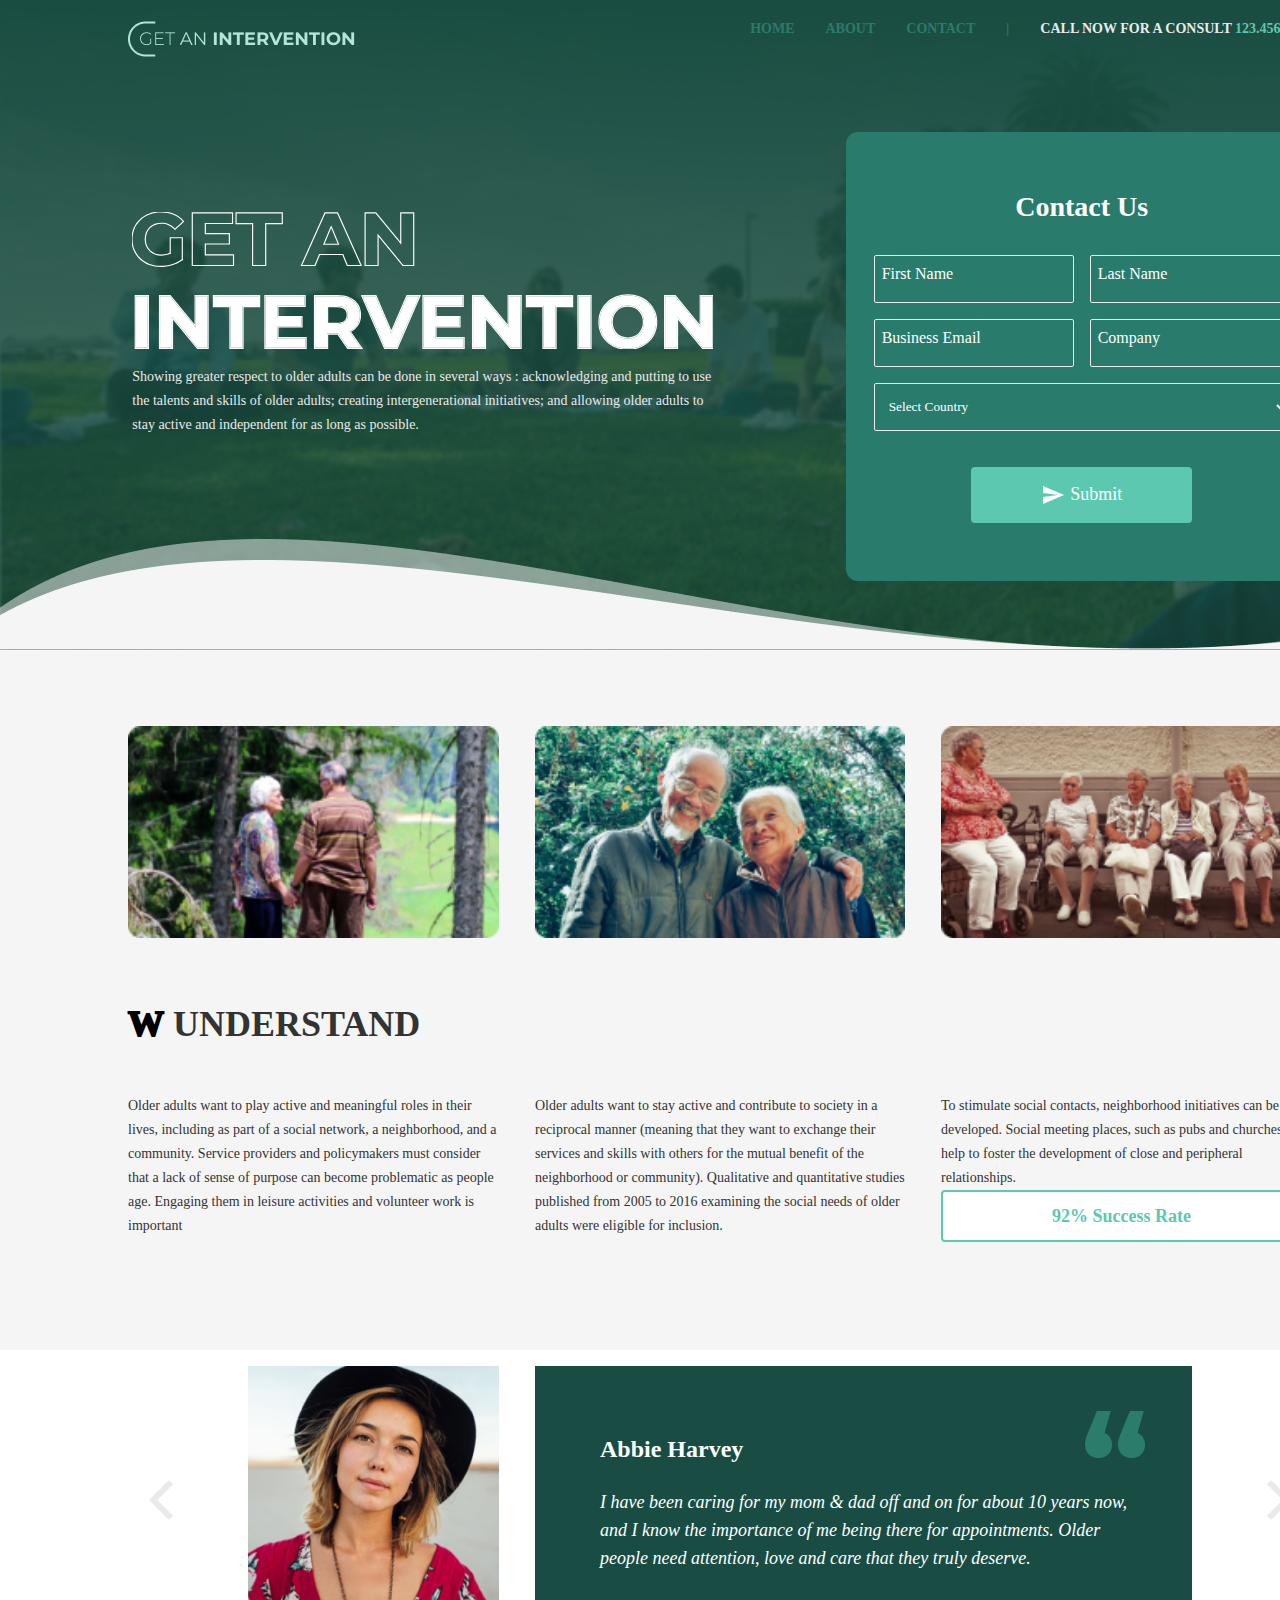
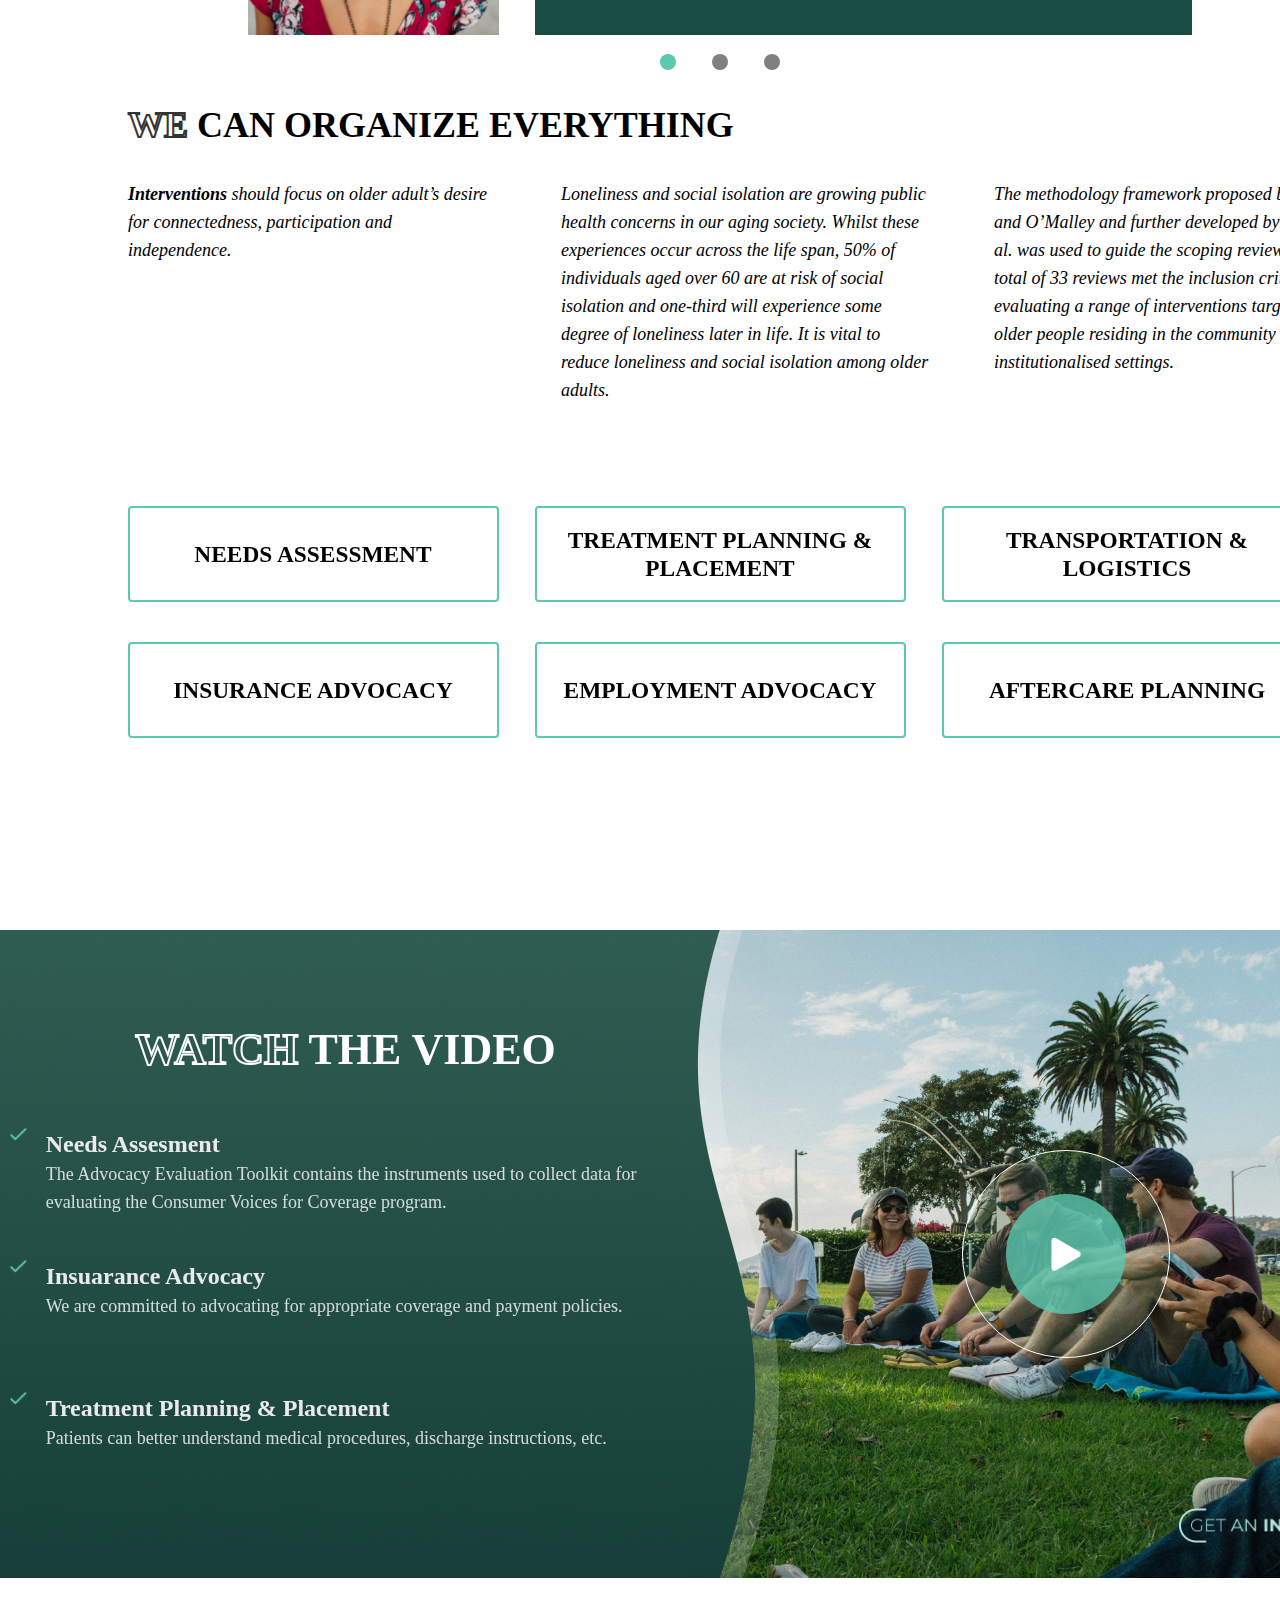
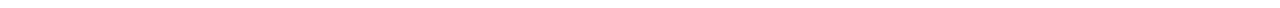
==== index.html @ 8c3a449a "task" ====
<!DOCTYPE html>
<html lang="en">

<head>
    <meta charset="UTF-8">
    <meta name="viewport" content="width=device-width, initial-scale=1.0">
    <title>My Spiralyz</title>
    <link rel="stylesheet" href="style.css">
</head>

<body>
    <div id="main">
        <section id="page1" class="page1">
            <nav class="nav-bar">
                <div class="nav-logo">
                    <img src="/assets/nav-logo.png" alt="logo">
                </div>
                <div class="nav-hamburger">
                    <img src="/assets/hamburger.svg" alt="">
                </div>
                <div class="nav-menu">
                    <h4>home</h4>
                    <h4>about</h4>
                    <h4>contact</h4>
                    <h4>|</h4>
                    <div class="nav-btn">
                        <h4 class="nav-btn-text">call now for a consult <span>123.456.7890</span> </h4>
                    </div>
                </div>
            </nav>
            <div class="nav-btn">
                <h4 class="nav-btn-text">call now for a consult <span>XXX.XXX.XXXX</span> </h4>
            </div>

            <div class="page1-center">
                <div class="page1-center-left">
                    <img class="page1-center-large" src="/assets/getan.svg" alt="">
                    <img class="page1-center-medium" src="/assets/getanM.svg" alt="">
                    <!-- <h1>GET AN <span>INTERVENTION</span> </h1>
                     -->
                    <p>Showing greater respect to older adults can be done in several ways :
                        acknowledging and putting to use the talents and skills of older adults; creating
                        intergenerational initiatives; and allowing older adults to stay active and independent
                        for as long as possible.</p>
                </div>
                <div class="page1-center-right">
                    <h2 class="page1-center-right-heading">Contact Us</h2>
                    <form class="contact-form">
                        <div class="form-row">
                            <div class="input-field">
                                <input type="text" class="first-data">
                                <label for="first-name" class="placeholder">First Name</label>

                            </div>
                            <div class="input-field">
                                <input type="text" class="first-data">
                                <label for="last-name" class="placeholder">Last Name</label>
                            </div>
                        </div>
                        <div class="form-row">
                            <div class="input-field">
                                <input type="email" class="first-data">
                                <label for="email" class="placeholder">Business Email</label>
                            </div>
                            <div class="input-field">
                                <input type="text" class="first-data">
                                <label for="company" class="placeholder">Company</label>
                            </div>
                        </div>
                        <div class="form-row">
                            <div class="input-field full-width">
                                <select id="country" class="first-data-select">
                                    <option value="" disabled selected>Select Country</option>
                                    <option value="usa">United States</option>
                                    <option value="uk">United Kingdom</option>
                                    <option value="india">India</option>
                                </select>
                                <label for="country"></label>
                            </div>
                        </div>
                        <button type="submit" class="submit-button">
                            <img src="/assets/page1-send-btn.png" alt="">
                            <p class="submit-button-text">Submit</p>
                        </button>
                    </form>

                </div>
            </div>

            <div class="page1-bottom">
                <img class="page1-bottom-layer1" src="/assets/page1-bottom1.png" alt="">
                <img class="page1-bottom-layer2" src="/assets/page1-bottom2.png" alt="">
            </div>


        </section>

        <section id="page2" class="page2">
            <div class="second-section">
                <div class="three-image-container">
                    <div class="image-container">
                        <img src="./assets/page2-pic1.png" alt="">
                    </div>
                    <div class="image-container">
                        <img src="./assets/page2-pic2.png" alt="">
                    </div>
                    <div class="image-container">
                        <img src="./assets/page2-pic3.png" alt="">
                    </div>
                </div>
                <h1> <span class="page2-span">W</span> UNDERSTAND</h1>
                <div class="paragraph-main-container">
                    <div class="paragraph-first-container">
                        <p>Older adults want to play active and meaningful roles in their lives, including as part of a
                            social
                            network, a neighborhood, and a community. Service providers and policymakers must consider
                            that a
                            lack of sense of purpose can become problematic as people age. Engaging them in leisure
                            activities
                            and volunteer work is important</p>
                        <p>Older adults want to stay active and contribute to society in a reciprocal manner (meaning
                            that they
                            want to exchange their services and skills with others for the mutual benefit of the
                            neighborhood or
                            community). Qualitative and quantitative studies published from 2005 to 2016 examining the
                            social
                            needs of older adults were eligible for inclusion.</p>
                    </div>
                    <div class="paragraph-second-container">
                        <p>To stimulate social contacts, neighborhood initiatives can be developed. Social meeting
                            places, such
                            as pubs and churches can help to foster the development of close and peripheral
                            relationships.</p>
                        <button>92% Success Rate <img src="./assets/button-arrow.png" alt=""></button>
                    </div>
                </div>
            </div>
        </section>

        <section id="page3" class="page3">

            <div class="page3-section">

                <div class="page3-section-box">
                    <img src="/assets/leftarrow.png" class="page3-leftarrow arrow-prev" alt="">

                    <div class="image-crusal">
                        <div class="page3-section-box-content slide">
                            <img src="/assets/girl-pic.png" alt="">
                            <div class="page3-contentt-box">
                                <div class="page3-content-row">
                                    <h2>Abbie Harvey</h2>
                                    <img src="/assets/double-quote.png" alt="">
                                </div>
                                <p>I have been caring for my mom & dad off and on for about 10 years now, and I know the
                                    importance of me being there for appointments. Older people need attention, love and
                                    care that they truly deserve.</p>
                            </div>
                        </div>
                        <div class="page3-section-box-content slide">
                            <img src="/assets/girl-pic.png" alt="">
                            <div class="page3-contentt-box">
                                <div class="page3-content-row">
                                    <h2>Abbie Harvey</h2>
                                    <img src="/assets/double-quote.png" alt="">
                                </div>
                                <p>I have been caring for my mom & dad off and on for about 10 years now, and I know the
                                    importance of me being there for appointments. Older people need attention, love and
                                    care that they truly deserve.</p>
                            </div>
                        </div>
                        <div class="page3-section-box-content slide">
                            <img src="/assets/girl-pic.png" alt="">
                            <div class="page3-contentt-box">
                                <div class="page3-content-row">
                                    <h2>Abbie Harvey</h2>
                                    <img src="/assets/double-quote.png" alt="">
                                </div>
                                <p>I have been caring for my mom & dad off and on for about 10 years now, and I know the
                                    importance of me being there for appointments. Older people need attention, love and
                                    care that they truly deserve.</p>
                            </div>
                        </div>
                    </div>

                    <img src="/assets/rightarrow.png" class="page3-rightarrow arrow-next" alt="">
                </div>
                <div class="page3-section-box-bullet">
                    <div class="page3-bullet-box box1"></div>
                    <div class="page3-bullet-box box2"></div>
                    <div class="page3-bullet-box box3"></div>
                </div>

            </div>

            <div class="page3-section2">
                <h2>
                    <span>WE</span> CAN ORGANIZE EVERYTHING
                </h2>
                <div class="page3-sec-container">
                    <div class="page-sec-box">
                        <p> <strong>Interventions</strong> should focus on older adult’s desire for connectedness,
                            participation and independence.</p>
                    </div>
                    <div class="page-sec-box">
                        <p class="page-sec-para">
                            Loneliness and social isolation are growing public health concerns in our aging society.
                            Whilst these experiences occur across the life span, 50% of individuals aged over 60 are at
                            risk of social isolation and one-third will experience some degree of loneliness later in
                            life. It is vital to reduce loneliness and social isolation among older adults.
                        </p>
                    </div>
                    <div class="page-sec-box">
                        <p class="page-sec-para">
                            The methodology framework proposed by Asked and O’Malley and further developed by Levac, et
                            al. was used to guide the scoping review process. A total of 33 reviews met the inclusion
                            criteria, evaluating a range of interventions targeted at older people residing in the
                            community or institutionalised settings.
                        </p>
                    </div>
                </div>
            </div>

            <div class="page3-section3">
                <div class="page3-section3-box wrapper">
                    <h3>Needs Assessment</h3>
                    <div class="tooltip">We’re experienced in our individual crafts and understand how each one of our
                        roles impacts your plan holistically.</div>
                </div>
                <div class="page3-section3-box wrapper">
                    <h3>Treatment Planning & Placement</h3>
                    <div class="tooltip">We’re experienced in our individual crafts and understand how each one of our
                        roles impacts your plan holistically.</div>
                </div>
                <div class="page3-section3-box wrapper">
                    <h3>Transportation & Logistics</h3>
                    <div class="tooltip">We’re experienced in our individual crafts and understand how each one of our
                        roles impacts your plan holistically.</div>
                </div>
                <div class="page3-section3-box wrapper">
                    <h3>Insurance Advocacy</h3>
                    <div class="tooltip">We’re experienced in our individual crafts and understand how each one of our
                        roles impacts your plan holistically.</div>
                </div>
                <div class="page3-section3-box wrapper">
                    <h3>Employment Advocacy</h3>
                    <div class="tooltip">We’re experienced in our individual crafts and understand how each one of our
                        roles impacts your plan holistically.</div>
                </div>
                <div class="page3-section3-box wrapper">
                    <h3>Aftercare Planning</h3>
                    <div class="tooltip">We’re experienced in our individual crafts and understand how each one of our
                        roles impacts your plan holistically.</div>
                </div>
            </div>

        </section>

        <div class="spacer"></div>

        <section id="page4" class="page4">
            <div class="page4-bottom-left">
                <div class="page4-bottom-left-content">
                    <div class="page4-bottom-left-box">
                        <h1 class="page4-bottom-left-box-heading"> <span>WATCH</span> THE VIDEO</h1>
                        <div class="page4-bottom-box1">
                            <div class="page4-box1-left">
                                <img src="/assets/checkbox.png" class="checkbox-img" alt="">
                            </div>
                            <div class="page4-box1-right">
                                <h2>Needs Assesment</h2>
                                <p>The Advocacy Evaluation Toolkit contains the instruments used to collect data for
                                    evaluating the Consumer Voices for Coverage program. </p>
                            </div>

                        </div>
                        <div class="page4-bottom-box1">
                            <div class="page4-box1-left">
                                <img src="/assets/checkbox.png" class="checkbox-img" alt="">
                            </div>
                            <div class="page4-box1-right">
                                <h2>Insuarance Advocacy</h2>
                                <p>We are committed to advocating for appropriate coverage and payment policies. </p>
                            </div>

                        </div>
                        <div class="page4-bottom-box1">
                            <div class="page4-box1-left">
                                <img src="/assets/checkbox.png" class="checkbox-img" alt="">
                            </div>
                            <div class="page4-box1-right">
                                <h2>Treatment Planning & Placement</h2>
                                <p>Patients can better understand medical procedures, discharge instructions, etc. </p>
                            </div>

                        </div>


                    </div>
                </div>
                <img src="/assets/page4-bottom-left.png" alt="">
                <img src="/assets/page4-bottom-2.png" class="page4-bottom-left-trans" alt="">
            </div>

            <div class="page4-bottom-right">
                <div class="play-btn">
                    <div class="play-btn-inner">
                        <img src="/assets/play.png" class="play" alt="">
                    </div>
                </div>
                <img src="/assets/page4-bottom.png" alt="">
                <img src="/assets/nav-logo.png" class="bottom-logo-img" alt="">
            </div>

        </section>

    </div>
    <script src="script.js"></script>
</body>

</html>
---- style.css ----
* {
  margin: 0;
  padding: 0;
  box-sizing: border-box;
  font-family: Montserrat;
}

:root {
  --main-bg1: #5bc8af;
  --main-bg2: #297c6b;
  --main-bg3: #297c6b;
  --main-bg4: #333;
  --main-bg5: #eaeaea;
}

html,
body {
  width: 100%;
  height: 100%;
}

#main {
  width: 1440px;
  height: 100%;
}

/* page 1 */

#page1 {
  width: 100%;
  height: 650px;
  background-color: lightblue;
  background-image: url(/assets/page1-bg.png);
  position: relative;
}

.nav-bar {
  padding: 20.5px 128px;
  display: flex;
  align-items: center;
  justify-content: space-between;
}

.nav-menu {
  text-transform: uppercase;
  display: flex;
  gap: 31px;
  align-items: center;
  justify-content: center;
}

.nav-menu h4 {
  height: 41px;
  color: var(--main-bg3);
  font-size: 14px;
}

.nav-menu h4:hover {
  color: #fff;
  text-decoration: underline;
}

.nav-btn:nth-child(1) {
  display: block;
}
.nav-btn:nth-child(2) {
  display: none;
}

.nav-btn .nav-btn-text {
  color: var(--main-bg5);
}
.nav-hamburger {
  display: none;
}

.nav-btn span {
  color: var(--main-bg1);
}

.page1-center {
  width: 100%;
  display: flex;
  justify-content: space-evenly;
}

.page1-center .page1-center-left {
  width: 601px;
  height: 96px;
  padding: 130px 10px;
  display: flex;
  flex-direction: column;
  gap: 16px;
}

.page1-center-left .page1-center-large {
  display: block;
}
.page1-center-left .page1-center-medium {
  display: none;
}

.page1-center .page1-center-left p {
  font-size: 14px;
  line-height: 24px;
  color: var(--main-bg5);
}

.page1-center .page1-center-right {
  position: relative;
  top: 50px;
  width: 472px;
  height: 449px;
  background-color: var(--main-bg2);
  border-radius: 12px;
  display: flex;
  flex-direction: column;
  align-items: center;
  justify-content: center;
  gap: 16px;
}

.page1-center-right-heading {
  color: white;
  margin-bottom: 16px;
  font-size: 28px;
}

.contact-form {
  display: flex;
  flex-direction: column;
  align-items: center;
  gap: 16px;
  padding: 0px 28px;
}

.form-row {
  display: flex;
  justify-content: space-between;
  gap: 16px;
}

.input-field {
  position: relative;
}

.first-data,
.first-data-select {
  padding: 10px;
  width: 200px;
  height: 48px;
  border-radius: 2px;
  box-sizing: border-box;
  outline: none;
  background: var(--main-bg2);
  border: 1px solid #eaeaea;
  color: white;
}

.first-data-select {
  width: 416px;
}

.placeholder {
  position: absolute;
  top: 10px;
  left: 8px;
  font-size: 16px;
  pointer-events: none;
  transition: 0.3s;
  color: white;
}

.first-data:focus + .placeholder {
  top: -15px;
  color: white;
  background-color: var(--main-bg2);
  padding: 4px;
}

.submit-button {
  width: 221px;
  height: 56px;
  border-radius: 4px;
  background-color: var(--main-bg1);
  display: flex;
  align-items: center;
  justify-content: center;
  gap: 5px;
  border: none;
  cursor: pointer;
  padding: 16px;
  margin-top: 20px;
}
.submit-button img {
  width: 24px;
  height: 24px;
}
.submit-button-text {
  color: white;
  font-size: 18px;
}

.page1-bottom {
  width: 100%;
  position: absolute;
  bottom: 0px;
}

.page1-bottom-layer1,
.page1-bottom-layer2 {
  position: absolute;
  bottom: 0px;
}

/* page 2 code is here */

#page2 {
  width: 100%;
  height: 700px;

  background: rgba(245, 245, 245, 1);
}

.second-section {
  padding: 60px 128px;
  display: flex;
  align-items: flex-start;
  flex-direction: column;
  gap: 47px;
  width: 1440px;
  height: 700px;
}

.three-image-container {
  display: flex;
  align-items: center;
  gap: 36px;
  justify-content: center;
  width: 100%;
  height: max-content;
}

.image-container {
  width: 371px;
  height: 244px;
}

.image-container > img {
  width: 100%;
  height: 100%;
  border-radius: 8px;
  object-fit: contain;
}
.second-section > h1 {
  width: 344px;
  height: 46px;
  border: 1px;
  font-weight: 700;
  font-size: 36px;
  line-height: 46px;
  color: #333333;
}
.second-section > h1 > span {
  font-weight: 900;
  -webkit-text-stroke: 2px solid #333333;
  color: #000;
}
.paragraph-main-container {
  display: flex;
  gap: 35px;
  width: 100%;
  height: max-content;
  padding-bottom: 130px;
}
.paragraph-first-container {
  display: flex;
  align-items: center;
  justify-content: center;
  gap: 36px;
  width: 100%;
  height: max-content;
}
.paragraph-first-container > p {
  width: 371px;
  height: 168px;
  font-size: 14px;
  line-height: 24px;
  color: #333333;
  font-weight: 400;
}
.paragraph-second-container {
  display: flex;
  flex-direction: column;
  width: 100%;
  height: max-content;
}
.paragraph-second-container > p {
  width: 371px;
  height: 96px;
  font-size: 14px;
  font-weight: 400;
  line-height: 24px;
  color: #333333;
}
.paragraph-second-container > button {
  display: flex;
  align-items: center;
  justify-content: center;
  gap: 10px;
  width: 371px;
  height: 52px;
  border: 2px solid #5bc8af;
  border-radius: 4px;
  color: #5bc8af;
  font-size: 18px;
  font-weight: 700;
  line-height: 28px;
  background-color: white;
}

.second-section {
  padding: 60px 128px;
  display: flex;
  align-items: flex-start;
  flex-direction: column;
  gap: 47px;
  width: 1440px;
  height: 700px;
}

.three-image-container {
  display: flex;
  align-items: center;
  gap: 36px;
  justify-content: center;
  width: 100%;
  height: max-content;
}

.image-container {
  width: 371px;
  height: 244px;
}

.image-container > img {
  width: 100%;
  height: 100%;
  border-radius: 8px;
  object-fit: contain;
}
.second-section > h1 {
  width: 344px;
  height: 46px;
  border: 1px;
  font-weight: 700;
  font-size: 36px;
  line-height: 46px;
  color: #333333;
}
.second-section > h1 > span {
  font-weight: 900;
  -webkit-text-stroke: 2px solid #333333;
  color: #000;
}
.paragraph-main-container {
  display: flex;
  gap: 35px;
  width: 100%;
  height: max-content;
  padding-bottom: 130px;
}
.paragraph-first-container {
  display: flex;
  align-items: center;
  justify-content: center;
  gap: 36px;
  width: 100%;
  height: max-content;
}
.paragraph-first-container > p {
  width: 371px;
  height: 168px;
  font-size: 14px;
  line-height: 24px;
  color: #333333;
  font-weight: 400;
}
.paragraph-second-container {
  display: flex;
  flex-direction: column;
  width: 100%;
  height: max-content;
}
.paragraph-second-container > p {
  width: 371px;
  height: 96px;
  font-size: 14px;
  font-weight: 400;
  line-height: 24px;
  color: #333333;
}
.paragraph-second-container > button {
  display: flex;
  align-items: center;
  justify-content: center;
  gap: 10px;
  width: 371px;
  height: 52px;
  border: 2px solid #5bc8af;
  border-radius: 4px;
  color: #5bc8af;
  font-size: 18px;
  font-weight: 700;
  line-height: 28px;
  background-color: white;
}

.page2-span {
  color: white;
  -webkit-text-stroke: 2px black;
}

#page3 {
  width: 100%;
  display: flex;
  justify-content: center;
  align-items: center;
  flex-direction: column;
}

.page3-section {
  width: 1166px;
  height: 320px;
  display: flex;
  align-items: center;
  flex-direction: column;
  justify-content: space-between;
}

.page3-leftarrow,
.page3-rightarrow {
  cursor: pointer;
}
.page3-section-box {
  margin-top: 50px;
  width: 100%;
  height: 200px;
  display: flex;
  align-items: center;
  justify-content: space-between;
}

.image-crusal {
  width: 944px;
  height: 269px;
  display: flex;
  overflow: hidden;
  position: relative;
  gap: 20px;
}

.page3-section-box-content {
  width: 944px;
  height: 269px;
  margin-bottom: 70px;
  display: flex;
  align-items: center;
  justify-content: center;
  gap: 36px;
  transition: 0.5s;
}

.page3-section-box-content img {
  width: 269px;
  height: 269px;
}

.page3-contentt-box {
  width: 675px;
  height: 269px;
  background-color: rgba(25, 77, 68, 1);
  padding: 45px 65px;
}

.page3-content-row {
  display: flex;
  align-items: center;
  justify-content: space-between;
}
.page3-content-row h2 {
  color: white;
}
.page3-content-row img {
  width: 60px;
  height: 47px;
  margin-bottom: 30px;
}

.page3-contentt-box p {
  width: 545px;
  height: 112px;
  font-style: italic;
  font-weight: 400;
  font-size: 18px;
  line-height: 28px;
  color: rgba(255, 255, 255, 1);
}

.page3-section-box-bullet {
  width: 120px;
  height: 16px;
  display: flex;
  align-items: center;
  justify-content: space-between;
}

.page3-bullet-box {
  width: 16px;
  height: 16px;
  border-radius: 100px;
  background-color: rgba(234, 234, 234, 1);
}

.page3-bullet-box:nth-child(2) {
  background-color: rgba(234, 234, 234, 1);
}
.page3-bullet-box:nth-child(3) {
  background-color: rgba(234, 234, 234, 1);
}

.page3-section2 {
  width: 100%;
  height: max-content;
  margin-bottom: 100px;
  background-color: transparent;
  padding: 0px 128px;
}

.page3-section2 h2 {
  width: 100%;
  font-size: 36px;
  line-height: 46px;
  font-weight: 700;
  margin-bottom: 32px;
  margin-top: 32px;
}

.page3-section2 span {
  color: transparent;
  -webkit-text-stroke: 2px #333;
}

.page3-sec-container {
  width: 1237px;
  height: max-content;
  display: flex;
  align-items: start;
  justify-content: space-between;
  flex-wrap: wrap;
}

.page3-sec-container .page-sec-box {
  width: 371px;
  height: max-content;
  /* background-color: green; */
}

.page-sec-box p {
  font-size: 18px;
  line-height: 28px;
  font-style: italic;
}

.page-sec-para {
  font-size: 14px;
  line-height: 24px;
}

.page3-section3 {
  width: 100%;
  height: 236px;
  display: flex;
  align-items: center;
  justify-content: center;
  gap: 36px;
  flex-wrap: wrap;
}

.page3-section3-box {
  width: 371px;
  height: 96px;
  border-radius: 4px;
  border: 2px solid rgba(91, 200, 175, 1);
  display: flex;
  align-items: center;
  justify-content: center;
  text-align: center;
  padding: 0px 20px;
  font-size: 18px;
  line-height: 28px;
  transition: 0.3s;
}

.page3-section3-box:hover {
  cursor: pointer;
  color: rgba(91, 200, 175, 1);
}

.wrapper {
  text-transform: uppercase;
  font-size: 20px;
  padding: 15px 20px;
  position: relative;
  text-align: center;

  -webkit-transform: translateZ(0);
  -webkit-font-smoothing: antialiased;
}
.wrapper .tooltip {
  background-color: rgba(41, 124, 107, 1);
  top: 100%;
  color: #fff;
  display: block;
  left: -20px;
  margin-top: 15px;
  opacity: 0;
  padding: 20px;
  pointer-events: none;
  position: absolute;

  width: 310px;
  height: 110px;
  -webkit-transform: translateY(-10px);
  -moz-transform: translateY(-10px);
  -ms-transform: translateY(-10px);
  -o-transform: translateY(-10px);
  transform: translateY(-10px);
  -webkit-transition: all 0.25s ease-out;
  -moz-transition: all 0.25s ease-out;
  -ms-transition: all 0.25s ease-out;
  -o-transition: all 0.25s ease-out;
  transition: all 0.25s ease-out;
  -webkit-box-shadow: 2px 2px 6px rgba(0, 0, 0, 0.28);
  -moz-box-shadow: 2px 2px 6px rgba(0, 0, 0, 0.28);
  -ms-box-shadow: 2px 2px 6px rgba(0, 0, 0, 0.28);
  -o-box-shadow: 2px 2px 6px rgba(0, 0, 0, 0.28);
  box-shadow: 2px 2px 6px rgba(0, 0, 0, 0.28);
}

.wrapper .tooltip:after {
  border-left: solid transparent 10px;
  border-right: solid transparent 10px;
  border-bottom: solid rgba(41, 124, 107, 1) 10px;
  top: -10px;
  content: " ";
  height: 0;
  left: 50%;
  margin-left: -10px;
  position: absolute;
  width: 0;
}

.wrapper:hover .tooltip {
  opacity: 1;
  pointer-events: auto;
  -webkit-transform: translateY(0px);
  -moz-transform: translateY(0px);
  -ms-transform: translateY(0px);
  -o-transform: translateY(0px);
  transform: translateY(0px);
}

.spacer {
  width: 100%;
  height: 10rem;
}

#page4 {
  width: 100%;
  height: 708px;
  display: flex;
  align-items: center;
  justify-content: center;
  position: relative;
}

.page4-bottom-left {
  width: 100%;
  height: 100%;
  display: flex;
  align-items: center;
  position: relative;
  z-index: 5;
}

.page4-bottom-left img {
  width: 755px;
  height: 648px;
  position: absolute;
  overflow: hidden;
  z-index: 400;
}

.page4-bottom-left .page4-bottom-left-trans {
  width: 779px;
  height: 648px;
  position: absolute;
  z-index: 1;
}

.page4-bottom-right {
  position: relative;
  display: flex;
  align-items: center;
  justify-content: center;
}

.page4-bottom-left-content {
  width: 100%;
  height: 100%;
  z-index: 500;
  display: flex;
  align-items: center;
  justify-content: center;
  rotate: 0deg;
}
.page4-bottom-left-box {
  width: 100%;
  height: 461px;
}

.page4-bottom-left-box h1 {
  font-size: 44px;
  line-height: 52px;
  font-weight: 700;
  color: white;
  text-align: center;
}
.page4-bottom-left-box span {
  -webkit-text-stroke: 2px rgba(255, 255, 255, 1);
  color: transparent;
}

.page4-bottom-box1 {
  width: 100%;
  height: 5rem;
  padding: 0px 10px;
  gap: 12px;
  display: flex;
  justify-content: space-evenly;
  margin-top: 52px;
}

.page4-box1-left {
  width: 25px;
  height: 25px;
  /* background-color: red; */
}

.page4-box1-left .checkbox-img {
  width: 17px;
  height: 13px;
}

.page4-box1-right {
  width: 100%;
  height: 100%;
  /* background-color: blue; */
}

.page4-box1-right h2 {
  font-size: 24px;
  line-height: 32px;
  color: var(--main-bg5);
}
.page4-box1-right p {
  font-size: 18px;
  color: rgba(255, 255, 255, 0.8);
  line-height: 28px;
}

.play-btn {
  position: absolute;
  z-index: 9;
  width: 208px;
  height: 208px;
  background-color: rgba(91, 200, 175, 0.1);
  border: 1px solid white;
  border-radius: 200px;
  transition: 0.3s;
  display: flex;
  align-items: center;
  justify-content: center;
  cursor: pointer;
}

.play-btn:hover {
  width: 228px;
  height: 228px;
}

.play-btn .play-btn-inner {
  position: absolute;
  z-index: 21;
  width: 120px;
  height: 120px;
  border-radius: 100px;
  display: flex;
  align-items: center;
  justify-content: center;
  background-color: rgba(91, 200, 175, 0.8);
}

.play-btn-inner .play {
  width: 30px;
  height: 34px;
  position: absolute;
  z-index: 200;
}

.page4-bottom-right img {
  width: 749px;
  height: 648px;
  z-index: 2;
}

.page4-bottom-right .bottom-logo-img {
  position: absolute;
  width: 226px;
  height: 35px;
  bottom: 35px;
  right: 35px;
}

@media screen and (max-width: 769px) {
  #main {
    width: 100%;
    height: auto;
    overflow-x: hidden;
  }

  #page1 {
    height: 1090px;
    background-size: cover;
    padding-bottom: 20px;
    background-image: url(/assets/page1-bgM.png);
  }

  .nav-bar {
    padding: 10px 20px;
    gap: 10px;
    text-align: center;
  }

  .nav-btn {
    display: none;
  }
  .nav-btn:nth-child(2) {
    display: block;
  }

  .page1-center .page1-center-left {
    width: 100%;
    padding: 130px 10px;
  }

  .nav-btn .nav-btn-text {
    text-align: end;
    font-size: 14px;
    padding: 0px 20px;
  }

  .nav-hamburger {
    display: none;
  }

  .nav-logo img {
    width: 150px;
  }

  .nav-menu {
    flex-wrap: wrap;
    gap: 20px;
  }

  .nav-menu h4 {
    font-size: 12px;
  }

  .page1-center {
    flex-direction: column;
    align-items: center;
    gap: 80px;
    padding: 20px;
  }

  .page1-center-left {
    width: 100%;
    padding: 20px 10px;
  }

  .page1-center-left .page1-center-large {
    display: none;
  }
  .page1-center-left .page1-center-medium {
    display: block;
  }

  .page1-center-left p {
    font-size: 18px;
    line-height: 28px;
    text-align: center;
  }

  .page1-center-right {
    width: 90%;
    padding: 20px;
  }

  .page1-bottom .page1-bottom-layer1 {
    width: 1440px;
  }
  .page1-bottom .page1-bottom-layer2 {
    width: 1440px;
  }

  .contact-form {
    width: 100%;
    gap: 10px;
  }

  .form-row {
    width: 100%;
    gap: 10px;
  }

  .input-field {
    width: 100%;
  }

  .first-data,
  .first-data-select {
    width: 100%;
    height: 48px;
  }

  .submit-button {
    width: 100%;
    font-size: 16px;
  }

  .submit-button img {
    width: 20px;
    height: 20px;
  }

  .submit-button-text {
    font-size: 16px;
  }

  .page1-bottom-layer1,
  .page1-bottom-layer2 {
    width: 100%;
    bottom: 0px;
    padding-top: 100px;
  }

  /* page 2 code is here */

  .second-section {
    padding: 0px 24px;
    width: 768px;
    height: 736px;
  }

  .three-image-container {
    width: 100%;
    height: max-content;
  }
  .image-container {
    width: 244px;
    height: 173.51px;
  }
  .second-section > h1 {
    margin-top: -40px;
  }
  .paragraph-main-container {
    width: 100%;
    height: max-content;
    gap: 24px;
  }
  .paragraph-first-container {
    justify-content: center;
    flex-direction: column;
    width: 348px;
    height: 348px;
    gap: 24px;
  }
  .paragraph-first-container > p {
    width: 348px;
    height: 192px;
    font-size: 14px;
    line-height: 24px;
  }
  .paragraph-second-container {
    gap: 34px;
  }
  .paragraph-second-container > p {
    font-size: 14px;
    width: 100%;
    height: max-content;
  }
  .paragraph-second-container > button {
    width: 348px;
    height: 52px;
  }

  /* page 3  code is here*/

  .page3-section {
    width: 100%;
    height: max-content;
    padding: 0px 20px;
  }

  .page3-leftarrow,
  .page3-rightarrow {
    display: none;
  }

  .page3-section-box-content img {
    width: 197px;
    height: 197px;
  }

  .page3-contentt-box {
    width: 100%;
    max-height: 198px;
    padding: 15px;
  }

  .image-crusal {
    width: 100%;
    justify-content: center;
  }

  .page3-contentt-box {
    width: 500px;
  }

  .page3-section-box-content {
    gap: 2px;
  }

  .page3-content-row h2 {
    font-size: 18px;
  }

  .page3-content-row img {
    width: 40px;
    height: 31px;
  }

  .page3-contentt-box p {
    font-size: 14px;
    width: 100%;
    height: max-content;
  }

  .page3-section2 {
    padding: 0px 10px;
  }

  .page3-sec-container {
    width: 100%;

    align-items: start;
    gap: 1px;
  }

  .page-sec-box {
    margin-top: 20px;
  }

  .page-sec-box:nth-child(1) {
    width: 100%;
    margin-bottom: 10px;
  }

  .page3-section2 h2 {
    margin-top: 100px;
  }

  .page3-section-box-bullet {
    margin-top: 50px;
  }

  .page3-section3 {
    height: max-content;
  }

  .page3-section3-box {
    width: 348px;
    height: 96px;
  }

  #page4 {
    width: 100%;
    height: 968px;
    justify-content: space-between;
    flex-direction: column;
  }

  .page4-bottom-left {
    rotate: 90deg;
    height: 100%;
    margin-bottom: 130px;
  }

  .page4-bottom-left img {
    width: 768px;
    height: 768px;
    z-index: 2;
  }

  .play-btn {
    top: 0;
    margin-bottom: 30px;
    width: 200px;
    height: 200px;
  }
  .play-btn:hover {
    width: 220px;
    height: 220px;
  }

  .play-btn .play-btn-inner {
    width: 154px;
    height: 154px;
  }

  .page4-bottom-left-content {
    rotate: 270deg;
  }

  .page4-bottom-left .page4-bottom-left-trans {
    width: 673px;
    height: 768px;
    z-index: 1;
  }
  .page4-bottom-right img {
    width: 100%;
    height: 100%;
  }

  .page4-bottom-right .bottom-logo-img {
    transform: translate(-50%, -0%);
  }
}

@media screen and (max-width: 500px) {
  .nav-bar {
    width: 100%;
  }
  .nav-menu,
  .nav-btn-text {
    display: none;
  }
  .nav-hamburger {
    display: block;
  }
  .page1-center-left .page1-center-medium {
    margin-top: -6rem;
  }

  .page1-center {
    gap: 10px;
  }

  .page1-center .page1-center-right {
    width: 100%;
    height: 555px;
  }

  .contact-form {
    width: 100%;
  }

  .form-row {
    flex-direction: column;
  }

  .input-field {
    width: 100%;
  }

  /* page 2 start here */

  .second-section {
    padding: 0px 24px;
    width: 100%;
    height: max-content;
  }
  .three-image-container {
    display: none;
  }
  .second-section > h1 {
    width: 229px;
    height: 32px;
    font-size: 14px;
    line-height: 32px;
    color: #333333;
    margin-top: 10px;
  }
  .paragraph-main-container {
    width: 100%;
    gap: 10px;
    justify-content: center;
    flex-direction: column;
    margin-top: -50px;
  }
  .paragraph-first-container {
    width: 328px;
    height: 400px;
    gap: 0px;
  }
  .paragraph-second-container {
    justify-content: center;
    align-items: center;
    gap: 0px;
  }
  .paragraph-second-container > P {
    font-size: 14px;
    width: 308px;
    height: 140px;
  }
  .paragraph-second-container > button {
    width: 328px;
    height: 52px;
  }

  /* page 3 start here */

  .page3-section-box {
    height: 100%;
    background-color: rgba(25, 77, 68, 1);
  }

  .page3-contentt-box {
    width: 100%;
    height: 404px;
  }

  .page3-section-box-content {
    flex-direction: column;
    justify-content: start;
    align-items: start;
    height: max-content;
  }

  .page3-content-row h2 {
    font-size: 18px;
    line-height: 28px;
  }

  .page3-content-row img {
    margin-top: -50px;
    width: 60px;
    height: 47px;
  }

  .page3-contentt-box p {
    font-size: 14px;
    line-height: 24px;
  }

  .page3-section-box-bullet {
    margin-top: 64px;
    margin-bottom: 64px;
  }

  .page-sec-box {
    margin-bottom: 40px;
    width: 100%;
  }

  .page3-section3-box {
    width: 100%;
    height: 96px;
  }

  .page3-section3 {
    padding: 0px 10px;
  }

  /* page 4 */
  .page4-bottom-right img {
    width: 100%;
    height: 100%;
  }

  .page4-bottom-left {
    margin-bottom: 180px;
  }

  .page4-bottom-left-box {
    height: 240px;
  }

  .play-btn {
    top: 0;
    margin-bottom: -30px;
    width: 128px;
    height: 128px;
  }
  .play-btn:hover {
    width: 148px;
    height: 148px;
  }

  .play-btn .play-btn-inner {
    width: 98px;
    height: 98px;
  }
}

@media (max-width: 360px) {
  .second-section {
    padding: 0px 24px;
    width: 100%;
    height: max-content;
  }
  .three-image-container {
    display: none;
  }
  .second-section > h1 {
    width: 229px;
    height: 32px;
    font-size: 14px;
    line-height: 32px;
    color: #333333;
    margin-top: 10px;
  }
  .paragraph-main-container {
    width: 100%;
    gap: 10px;
    justify-content: center;
    flex-direction: column;
    margin-top: -50px;
  }
  .paragraph-first-container {
    width: 328px;
    height: 400px;
    gap: 0px;
  }
  .paragraph-second-container {
    justify-content: center;
    align-items: center;
    gap: 0px;
  }
  .paragraph-second-container > P {
    font-size: 14px;
    width: 308px;
    height: 140px;
  }
  .paragraph-second-container > button {
    width: 328px;
    height: 52px;
  }
}
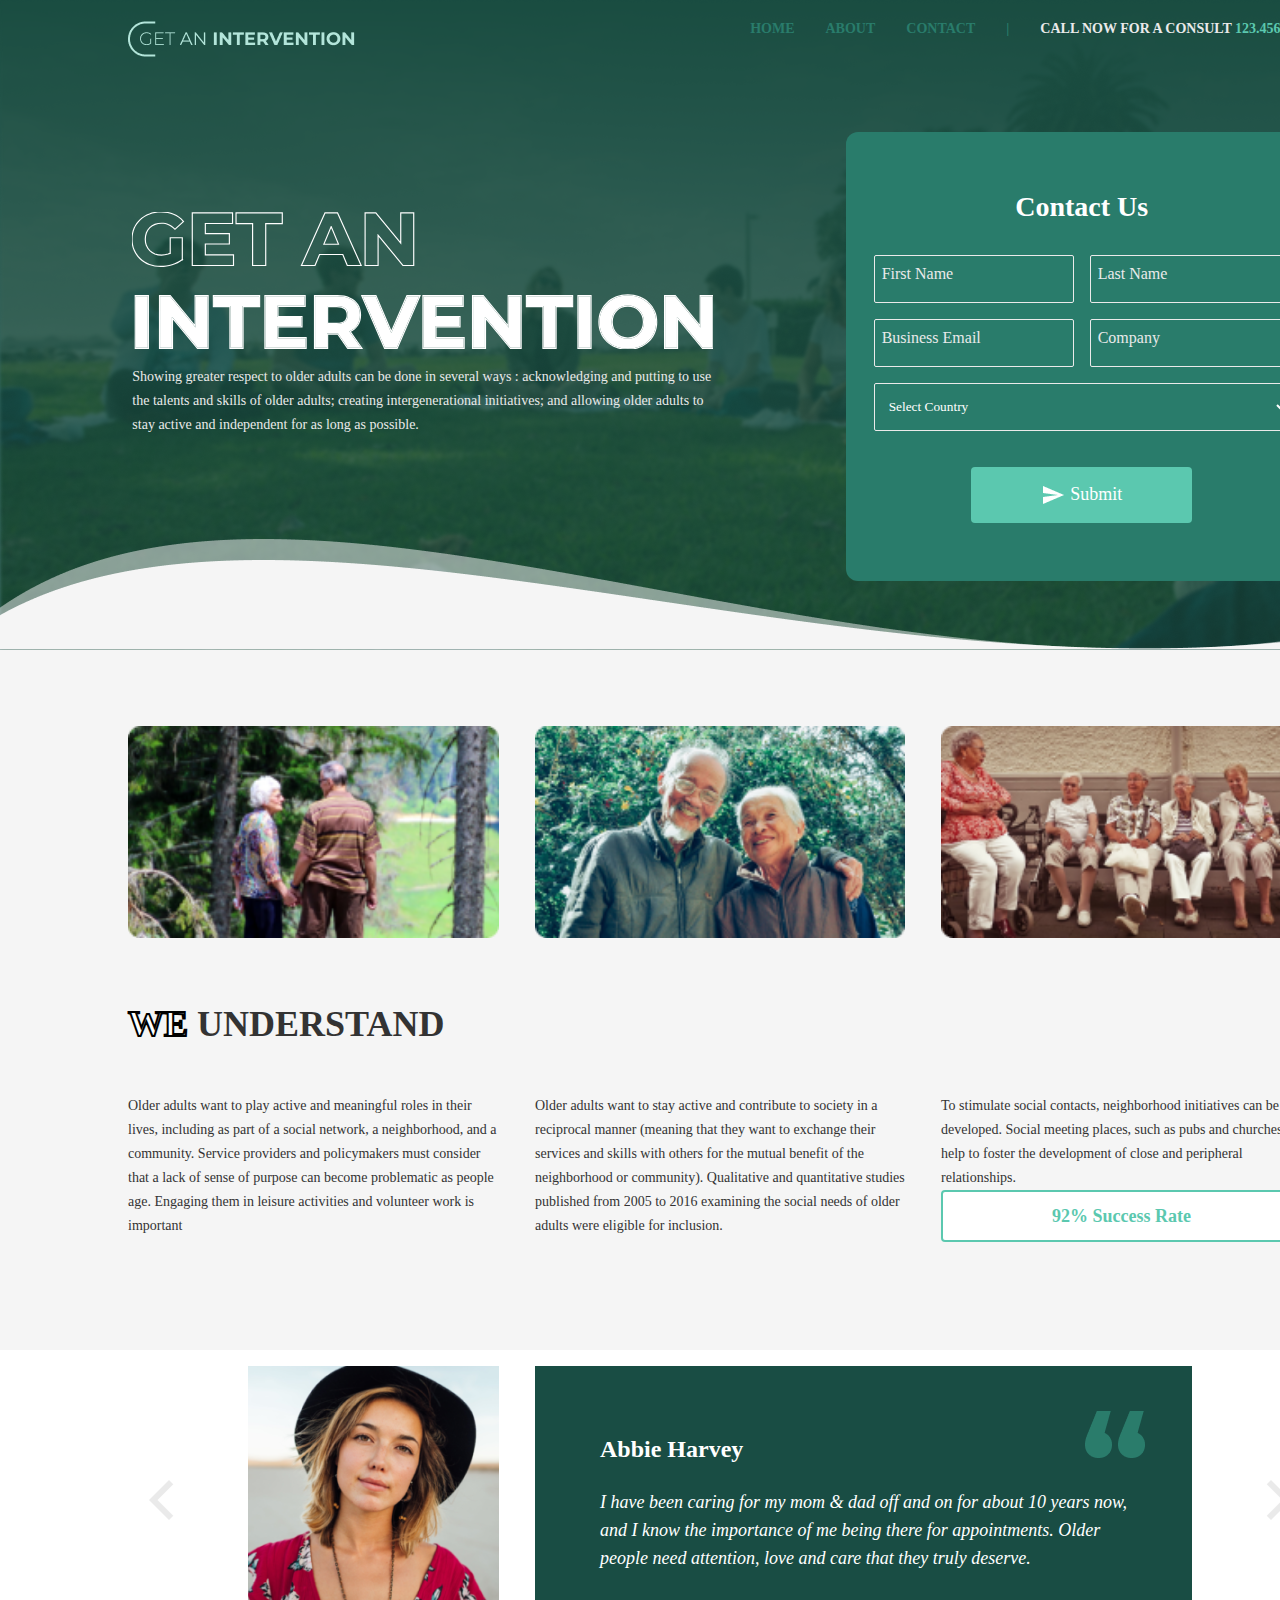
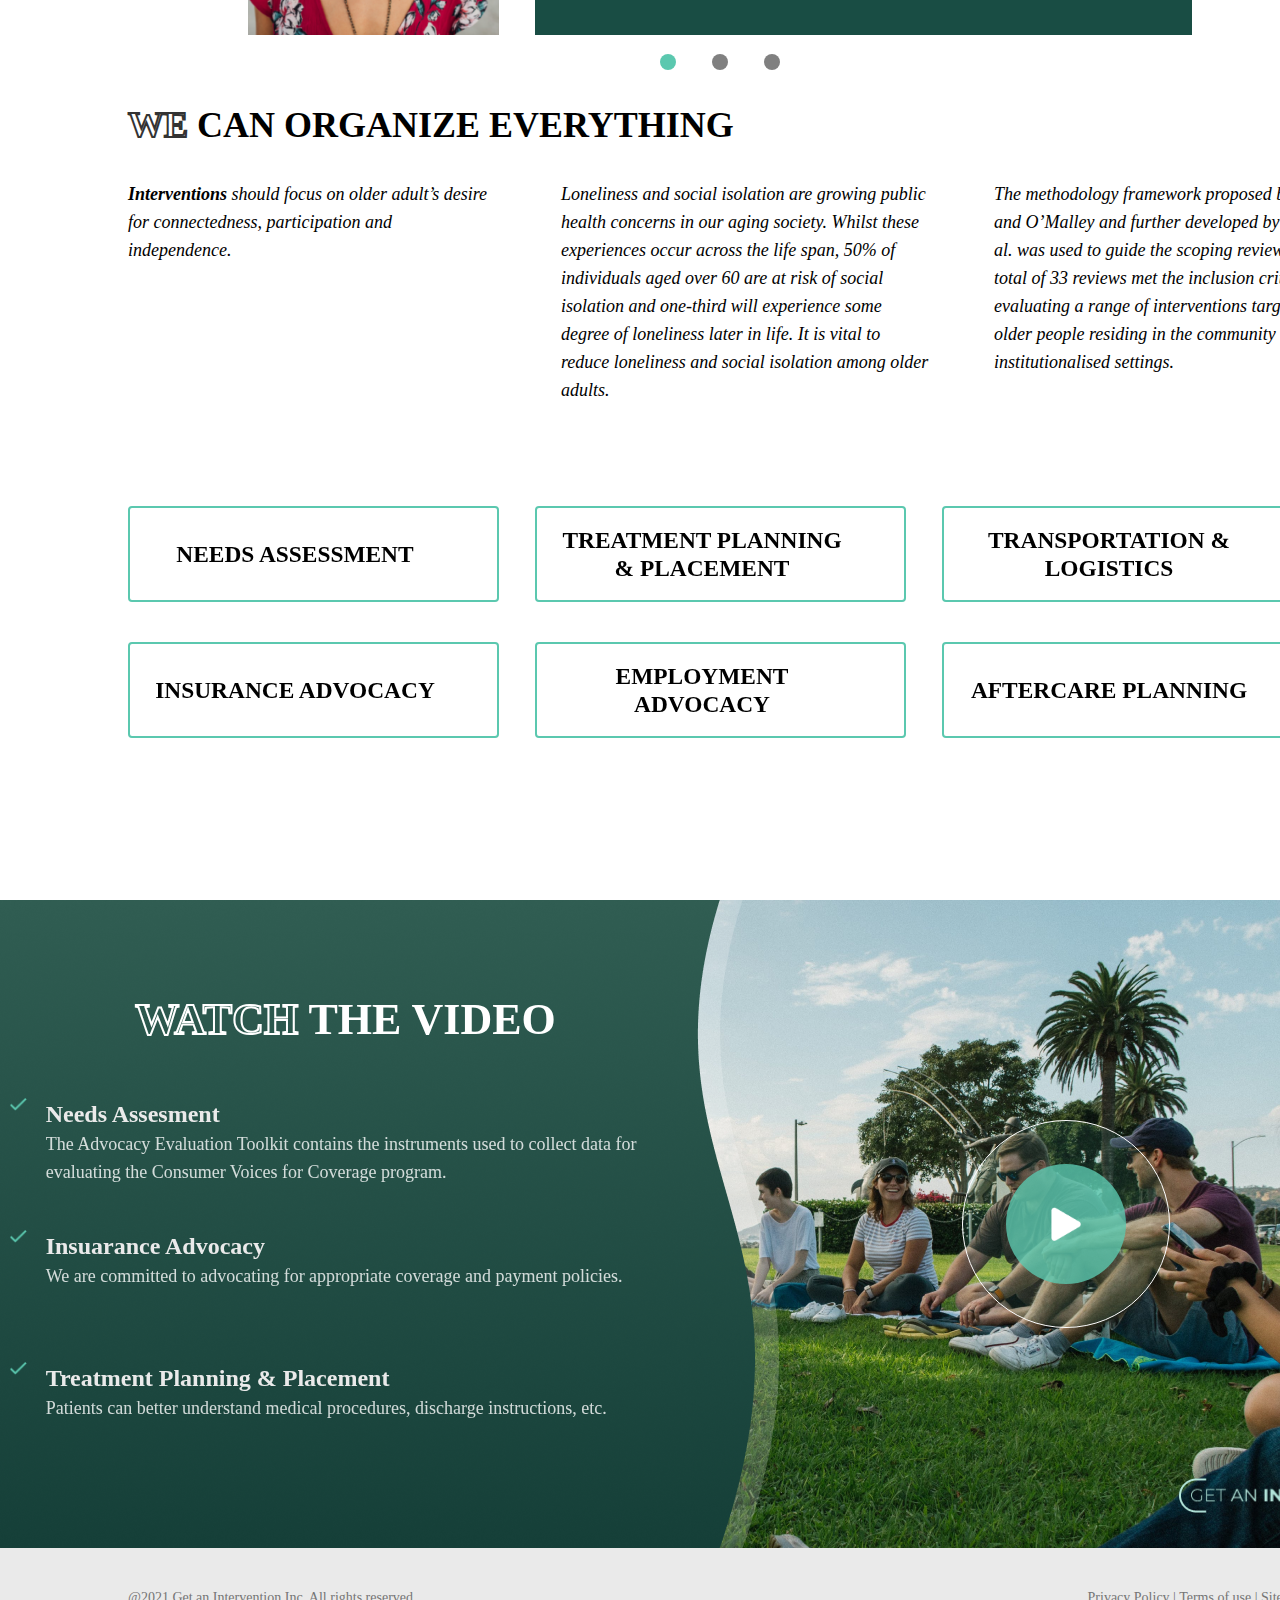
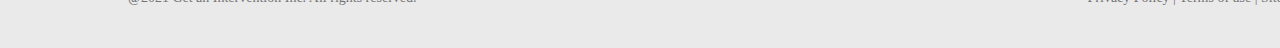
==== commit d53791e0: "task add" ====
--- a/index.html
+++ b/index.html
@@ -18,6 +18,7 @@
                 <div class="nav-hamburger">
                     <img src="/assets/hamburger.svg" alt="">
                 </div>
+
                 <div class="nav-menu">
                     <h4>home</h4>
                     <h4>about</h4>
@@ -45,26 +46,42 @@
                 </div>
                 <div class="page1-center-right">
                     <h2 class="page1-center-right-heading">Contact Us</h2>
+
                     <form class="contact-form">
                         <div class="form-row">
                             <div class="input-field">
-                                <input type="text" class="first-data">
+                                <input type="text" class="first-data" id="first-name">
                                 <label for="first-name" class="placeholder">First Name</label>
-
+                                <span class="tooltips">
+                                    <div class="tooltips-top"></div>
+                                    <p>This field can’t be empty. Please fill it in.</p>
+                                </span>
                             </div>
                             <div class="input-field">
-                                <input type="text" class="first-data">
+                                <input type="text" class="first-data" id="last-name">
                                 <label for="last-name" class="placeholder">Last Name</label>
+                                <span class="tooltips">
+                                    <div class="tooltips-top"></div>
+                                    <p>This field can’t be empty. Please fill it in.</p>
+                                </span>
                             </div>
                         </div>
                         <div class="form-row">
                             <div class="input-field">
-                                <input type="email" class="first-data">
+                                <input type="email" class="first-data" id="email">
                                 <label for="email" class="placeholder">Business Email</label>
+                                <span class="tooltips">
+                                    <div class="tooltips-top"></div>
+                                    <p>This field can’t be empty. Please fill it in.</p>
+                                </span>
                             </div>
                             <div class="input-field">
-                                <input type="text" class="first-data">
+                                <input type="text" class="first-data" id="company">
                                 <label for="company" class="placeholder">Company</label>
+                                <span class="tooltips">
+                                    <div class="tooltips-top"></div>
+                                    <p>This field can’t be empty. Please fill it in.</p>
+                                </span>
                             </div>
                         </div>
                         <div class="form-row">
@@ -76,6 +93,7 @@
                                     <option value="india">India</option>
                                 </select>
                                 <label for="country"></label>
+                                <span class="tooltips">Please select a country</span>
                             </div>
                         </div>
                         <button type="submit" class="submit-button">
@@ -84,6 +102,9 @@
                         </button>
                     </form>
 
+
+
+
                 </div>
             </div>
 
@@ -108,7 +129,7 @@
                         <img src="./assets/page2-pic3.png" alt="">
                     </div>
                 </div>
-                <h1> <span class="page2-span">W</span> UNDERSTAND</h1>
+                <h1> <span class="page2-span">WE</span> UNDERSTAND</h1>
                 <div class="paragraph-main-container">
                     <div class="paragraph-first-container">
                         <p>Older adults want to play active and meaningful roles in their lives, including as part of a
@@ -158,10 +179,10 @@
                             </div>
                         </div>
                         <div class="page3-section-box-content slide">
-                            <img src="/assets/girl-pic.png" alt="">
+                            <img src="/assets/girl-pic2.png" alt="">
                             <div class="page3-contentt-box">
                                 <div class="page3-content-row">
-                                    <h2>Abbie Harvey</h2>
+                                    <h2>Tom Hileston</h2>
                                     <img src="/assets/double-quote.png" alt="">
                                 </div>
                                 <p>I have been caring for my mom & dad off and on for about 10 years now, and I know the
@@ -170,10 +191,10 @@
                             </div>
                         </div>
                         <div class="page3-section-box-content slide">
-                            <img src="/assets/girl-pic.png" alt="">
+                            <img src="/assets/girl-pic3.png" alt="">
                             <div class="page3-contentt-box">
                                 <div class="page3-content-row">
-                                    <h2>Abbie Harvey</h2>
+                                    <h2>Taylor Swift</h2>
                                     <img src="/assets/double-quote.png" alt="">
                                 </div>
                                 <p>I have been caring for my mom & dad off and on for about 10 years now, and I know the
@@ -223,32 +244,55 @@
 
             <div class="page3-section3">
                 <div class="page3-section3-box wrapper">
-                    <h3>Needs Assessment</h3>
-                    <div class="tooltip">We’re experienced in our individual crafts and understand how each one of our
-                        roles impacts your plan holistically.</div>
-                </div>
-                <div class="page3-section3-box wrapper">
-                    <h3>Treatment Planning & Placement</h3>
-                    <div class="tooltip">We’re experienced in our individual crafts and understand how each one of our
-                        roles impacts your plan holistically.</div>
-                </div>
-                <div class="page3-section3-box wrapper">
-                    <h3>Transportation & Logistics</h3>
-                    <div class="tooltip">We’re experienced in our individual crafts and understand how each one of our
-                        roles impacts your plan holistically.</div>
-                </div>
-                <div class="page3-section3-box wrapper">
-                    <h3>Insurance Advocacy</h3>
-                    <div class="tooltip">We’re experienced in our individual crafts and understand how each one of our
-                        roles impacts your plan holistically.</div>
-                </div>
-                <div class="page3-section3-box wrapper">
-                    <h3>Employment Advocacy</h3>
-                    <div class="tooltip">We’re experienced in our individual crafts and understand how each one of our
-                        roles impacts your plan holistically.</div>
-                </div>
-                <div class="page3-section3-box wrapper">
-                    <h3>Aftercare Planning</h3>
+                    <div class="page3-heading-img">
+                        <h3>Needs Assessment</h3>
+                        <img src="/assets/info.png" alt="">
+                    </div>
+                    <div class="tooltip">We’re experienced in our individual crafts and understand how each one of our
+                        roles impacts your plan holistically.</div>
+                </div>
+                <div class="page3-section3-box wrapper">
+                    <div class="page3-heading-img">
+
+                        <h3>Treatment Planning & Placement</h3>
+                        <img src="/assets/info.png" alt="">
+                    </div>
+                    <div class="tooltip">We’re experienced in our individual crafts and understand how each one of our
+                        roles impacts your plan holistically.</div>
+                </div>
+                <div class="page3-section3-box wrapper">
+                    <div class="page3-heading-img">
+
+                        <h3>Transportation & Logistics</h3>
+                        <img src="/assets/info.png" alt="">
+                    </div>
+                    <div class="tooltip">We’re experienced in our individual crafts and understand how each one of our
+                        roles impacts your plan holistically.</div>
+                </div>
+                <div class="page3-section3-box wrapper">
+
+                    <div class="page3-heading-img">
+                        <h3>Insurance Advocacy</h3>
+                        <img src="/assets/info.png" alt="">
+                    </div>
+                    <div class="tooltip">We’re experienced in our individual crafts and understand how each one of our
+                        roles impacts your plan holistically.</div>
+                </div>
+                <div class="page3-section3-box wrapper">
+                    <div class="page3-heading-img">
+
+                        <h3>Employment Advocacy</h3>
+                        <img src="/assets/info.png" alt="">
+                    </div>
+                    <div class="tooltip">We’re experienced in our individual crafts and understand how each one of our
+                        roles impacts your plan holistically.</div>
+                </div>
+                <div class="page3-section3-box wrapper">
+                    <div class="page3-heading-img">
+
+                        <h3>Aftercare Planning</h3>
+                        <img src="/assets/info.png" alt="">
+                    </div>
                     <div class="tooltip">We’re experienced in our individual crafts and understand how each one of our
                         roles impacts your plan holistically.</div>
                 </div>
@@ -311,9 +355,25 @@
                 <img src="/assets/page4-bottom.png" alt="">
                 <img src="/assets/nav-logo.png" class="bottom-logo-img" alt="">
             </div>
-
+            <div class="video-section">
+                <div class="video-popup">
+                    <video src="./assets/ui-video.mp4" muted loop autoplay></video>
+                    <div class="video-cross">
+                        <svg xmlns="http://www.w3.org/2000/svg" width="18" height="18" viewBox="0 0 24 24" fill="none"
+                            stroke="currentColor" stroke-width="2" stroke-linecap="round" stroke-linejoin="round"
+                            class="lucide lucide-x">
+                            <path d="M18 6 6 18" />
+                            <path d="m6 6 12 12" onClick={onClick} />
+                        </svg>
+                    </div>
+                </div>
+            </div>
         </section>
-
+        <div class="spacer spacer2"></div>
+        <footer class="footer" id="footer">
+            <p>@2021 Get an Intervention Inc. All rights reserved.</p>
+            <p>Privacy Policy | Terms of use | Site Map</p>
+        </footer>
     </div>
     <script src="script.js"></script>
 </body>
--- a/style.css
+++ b/style.css
@@ -124,6 +124,43 @@
   color: white;
   margin-bottom: 16px;
   font-size: 28px;
+}
+
+.tooltips {
+  width: 200px;
+  height: max-content;
+  padding: 12px 16px;
+  display: none;
+  background-color: #ff7777;
+  border-radius: 8px;
+  color: var(--main-bg5);
+  font-size: 13px;
+  line-height: 20px;
+  font-weight: 400;
+  margin-top: 5px;
+  position: relative;
+  z-index: 500;
+}
+
+.tooltips-top {
+  width: 22px;
+  height: 9px;
+  border-left: 10px solid transparent;
+  border-right: 10px solid transparent;
+  border-bottom: 7px solid #ff7777;
+  position: absolute;
+  top: -7px;
+  transform: translate(50px, 0%);
+}
+
+.input-field {
+  position: relative;
+  display: flex;
+  flex-direction: column;
+}
+.input-field input:focus + label + .tooltips,
+.input-field select:focus + label + .tooltips {
+  display: none;
 }
 
 .contact-form {
@@ -168,12 +205,28 @@
   font-size: 16px;
   pointer-events: none;
   transition: 0.3s;
-  color: white;
-}
-
-.first-data:focus + .placeholder {
+  color: var(--main-bg5);
+}
+
+.first-data:focus + .placeholder.filled {
   top: -15px;
-  color: white;
+  color: var(--main-bg5);
+  background-color: var(--main-bg2);
+  padding: 4px;
+  border-radius: 4px;
+}
+
+.first-data + .placeholder.filled {
+  top: -15px;
+  color: var(--main-bg5);
+  background-color: var(--main-bg2);
+  padding: 4px;
+  border-radius: 4px;
+}
+
+.first-data:focus + .placeholder.empty {
+  top: -12px;
+  color: var(--main-bg5);
   background-color: var(--main-bg2);
   padding: 4px;
 }
@@ -350,7 +403,7 @@
   object-fit: contain;
 }
 .second-section > h1 {
-  width: 344px;
+  width: 350px;
   height: 46px;
   border: 1px;
   font-weight: 700;
@@ -361,7 +414,7 @@
 .second-section > h1 > span {
   font-weight: 900;
   -webkit-text-stroke: 2px solid #333333;
-  color: #000;
+  color: #fff;
 }
 .paragraph-main-container {
   display: flex;
@@ -617,6 +670,23 @@
   -webkit-transform: translateZ(0);
   -webkit-font-smoothing: antialiased;
 }
+
+.page3-heading-img {
+  display: flex;
+  align-items: center;
+  gap: 1rem;
+}
+
+.page3-heading-img img {
+  width: 20px;
+  height: 20px;
+  opacity: 0;
+}
+
+.wrapper:hover img {
+  opacity: 1;
+}
+
 .wrapper .tooltip {
   background-color: rgba(41, 124, 107, 1);
   top: 100%;
@@ -678,7 +748,7 @@
 
 #page4 {
   width: 100%;
-  height: 708px;
+  height: max-content;
   display: flex;
   align-items: center;
   justify-content: center;
@@ -833,6 +903,73 @@
   right: 35px;
 }
 
+.footer {
+  width: 100%;
+  height: 100px;
+  padding: 38px 128px;
+  background-color: #eaeaea;
+  display: flex;
+  align-items: center;
+  justify-content: space-between;
+}
+
+.video-section {
+  position: absolute;
+  z-index: 666;
+  width: 100vw;
+  background-color: red;
+  height: max-content;
+  display: flex;
+  align-items: center;
+  justify-content: center;
+}
+
+.video-popup {
+  width: 500px;
+  height: 500px;
+  background-color: transparent;
+  position: absolute;
+
+  /* transform: translate(-50%,-50%); */
+  z-index: 999;
+}
+.video-popup {
+  display: none;
+  width: max-content;
+  height: max-content;
+  align-items: start;
+  justify-content: center;
+}
+
+.video-cross {
+  width: 40px;
+  height: 40px;
+  border-radius: 50px;
+  border: 2px solid black;
+  background-color: #fff;
+  display: flex;
+  align-items: center;
+  justify-content: center;
+  margin-top: -20px;
+  margin-left: -10px;
+}
+
+.spacer2 {
+  margin-top: -10rem;
+}
+
+.footer p {
+  font-size: 14px;
+  color: #757575;
+  font-family: Montserrat;
+  font-size: 14px;
+  font-weight: 400;
+  line-height: 24px;
+  text-align: right;
+  text-underline-position: from-font;
+  text-decoration-skip-ink: none;
+}
+
 @media screen and (max-width: 769px) {
   #main {
     width: 100%;
@@ -1087,6 +1224,14 @@
     width: 100%;
     margin-bottom: 10px;
   }
+  .page-sec-box:nth-child(2) {
+    width: 43%;
+    margin-bottom: 10px;
+  }
+  .page-sec-box:nth-child(3) {
+    width: 43%;
+    margin-bottom: 10px;
+  }
 
   .page3-section2 h2 {
     margin-top: 100px;
@@ -1110,6 +1255,7 @@
     height: 968px;
     justify-content: space-between;
     flex-direction: column;
+    position: relative;
   }
 
   .page4-bottom-left {
@@ -1156,6 +1302,35 @@
 
   .page4-bottom-right .bottom-logo-img {
     transform: translate(-50%, -0%);
+  }
+
+  .spacer2 {
+    margin-top: -9rem;
+  }
+
+  .footer {
+    height: 120px;
+    justify-content: center;
+    flex-direction: column;
+  }
+  .footer p {
+    width: 100%;
+  }
+
+  .video-popup {
+    width: 100%;
+    height: 100%;
+    padding: 0px 20px;
+    justify-content: end;
+  }
+
+  .video-cross {
+    width: 20px;
+    height: 20px;
+  }
+
+  .video-popup video {
+    width: 100%;
   }
 }
 
@@ -1256,12 +1431,26 @@
     flex-direction: column;
     justify-content: start;
     align-items: start;
-    height: max-content;
+    height: 100%;
   }
 
   .page3-content-row h2 {
     font-size: 18px;
     line-height: 28px;
+  }
+
+  .image-crusal {
+    justify-content: start;
+    height: 404px;
+    width: 990px;
+  }
+
+  .page3-section-box-content {
+    padding: 0px 5px;
+  }
+
+  .page3-section-box-content img {
+    width: 350px;
   }
 
   .page3-content-row img {
@@ -1282,6 +1471,16 @@
 
   .page-sec-box {
     margin-bottom: 40px;
+    width: 100%;
+  }
+
+  .page-sec-box:nth-child(1) {
+    width: 328px;
+  }
+  .page-sec-box:nth-child(2) {
+    width: 100%;
+  }
+  .page-sec-box:nth-child(3) {
     width: 100%;
   }
 
@@ -1322,6 +1521,16 @@
   .play-btn .play-btn-inner {
     width: 98px;
     height: 98px;
+  }
+
+  .footer {
+    width: 100%;
+    height: 120px;
+    padding: 20px;
+    text-align: start;
+  }
+  .footer p {
+    width: 100%;
   }
 }
 
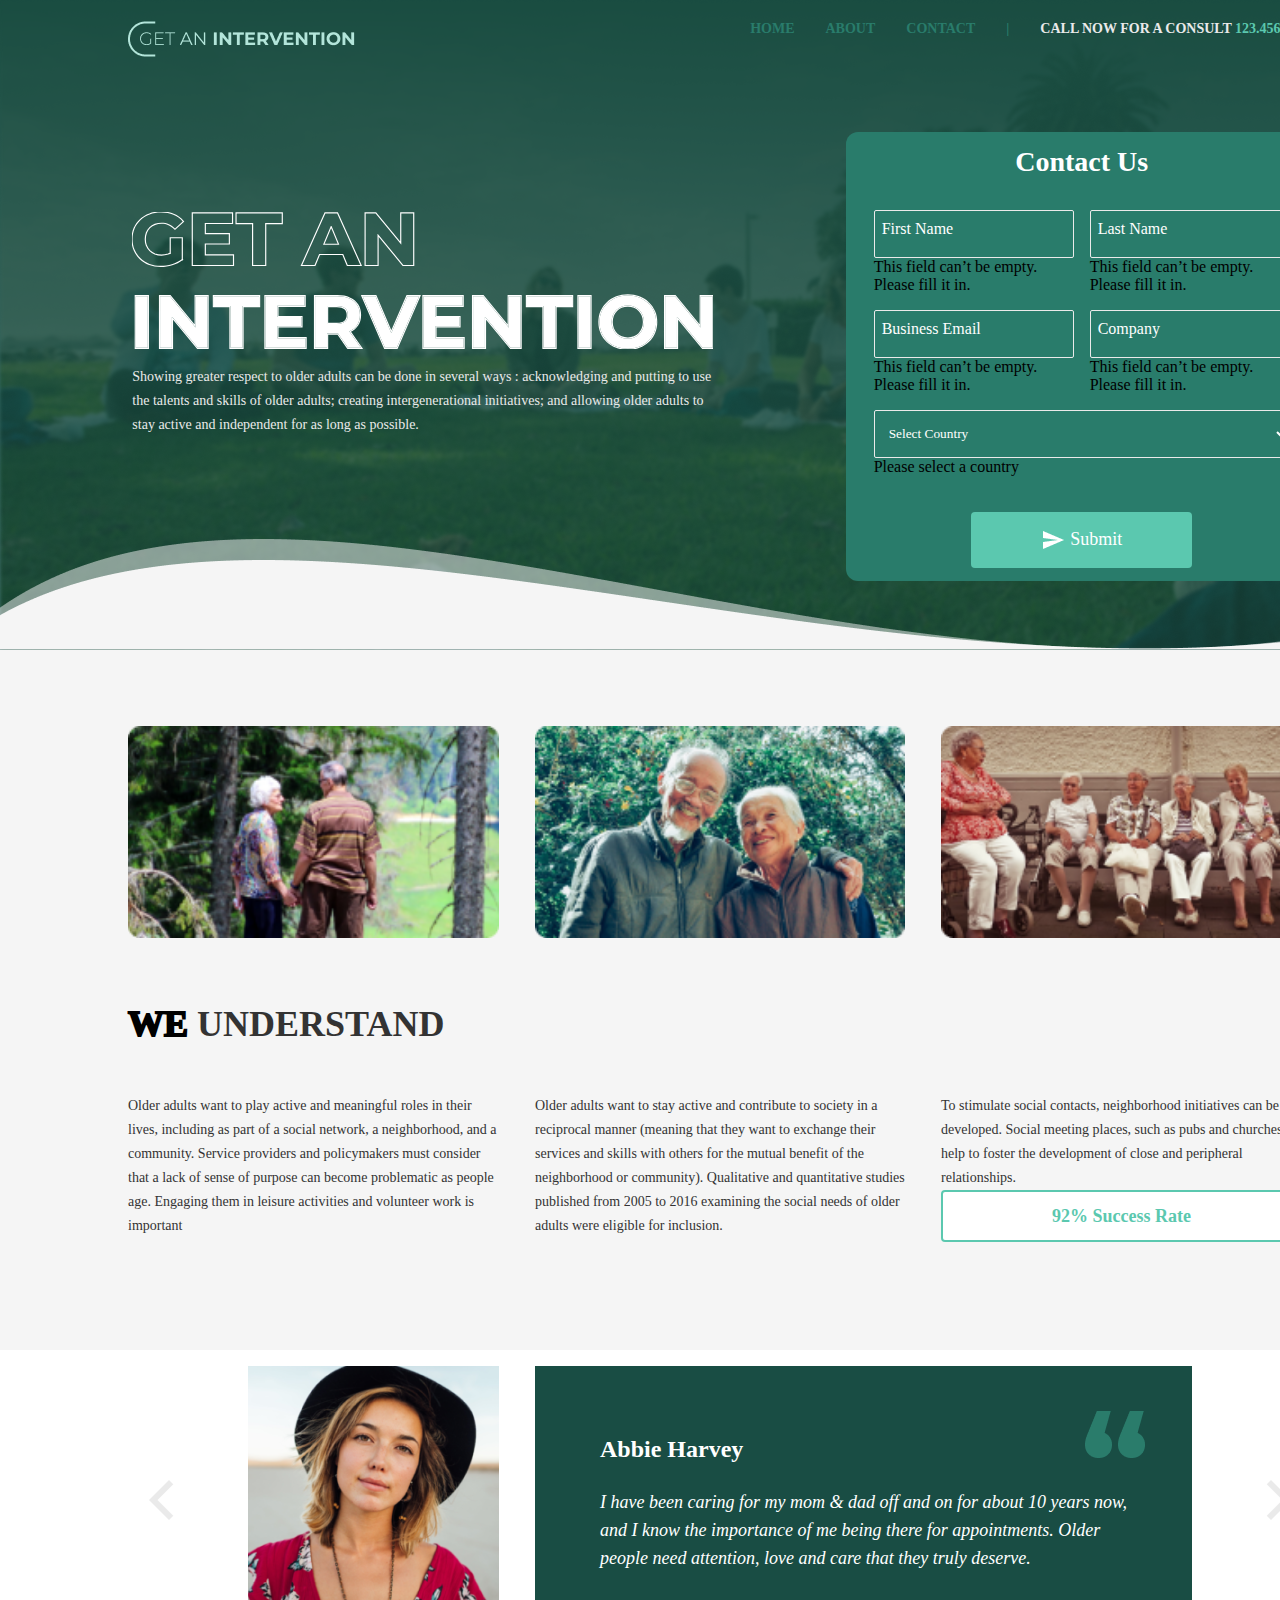
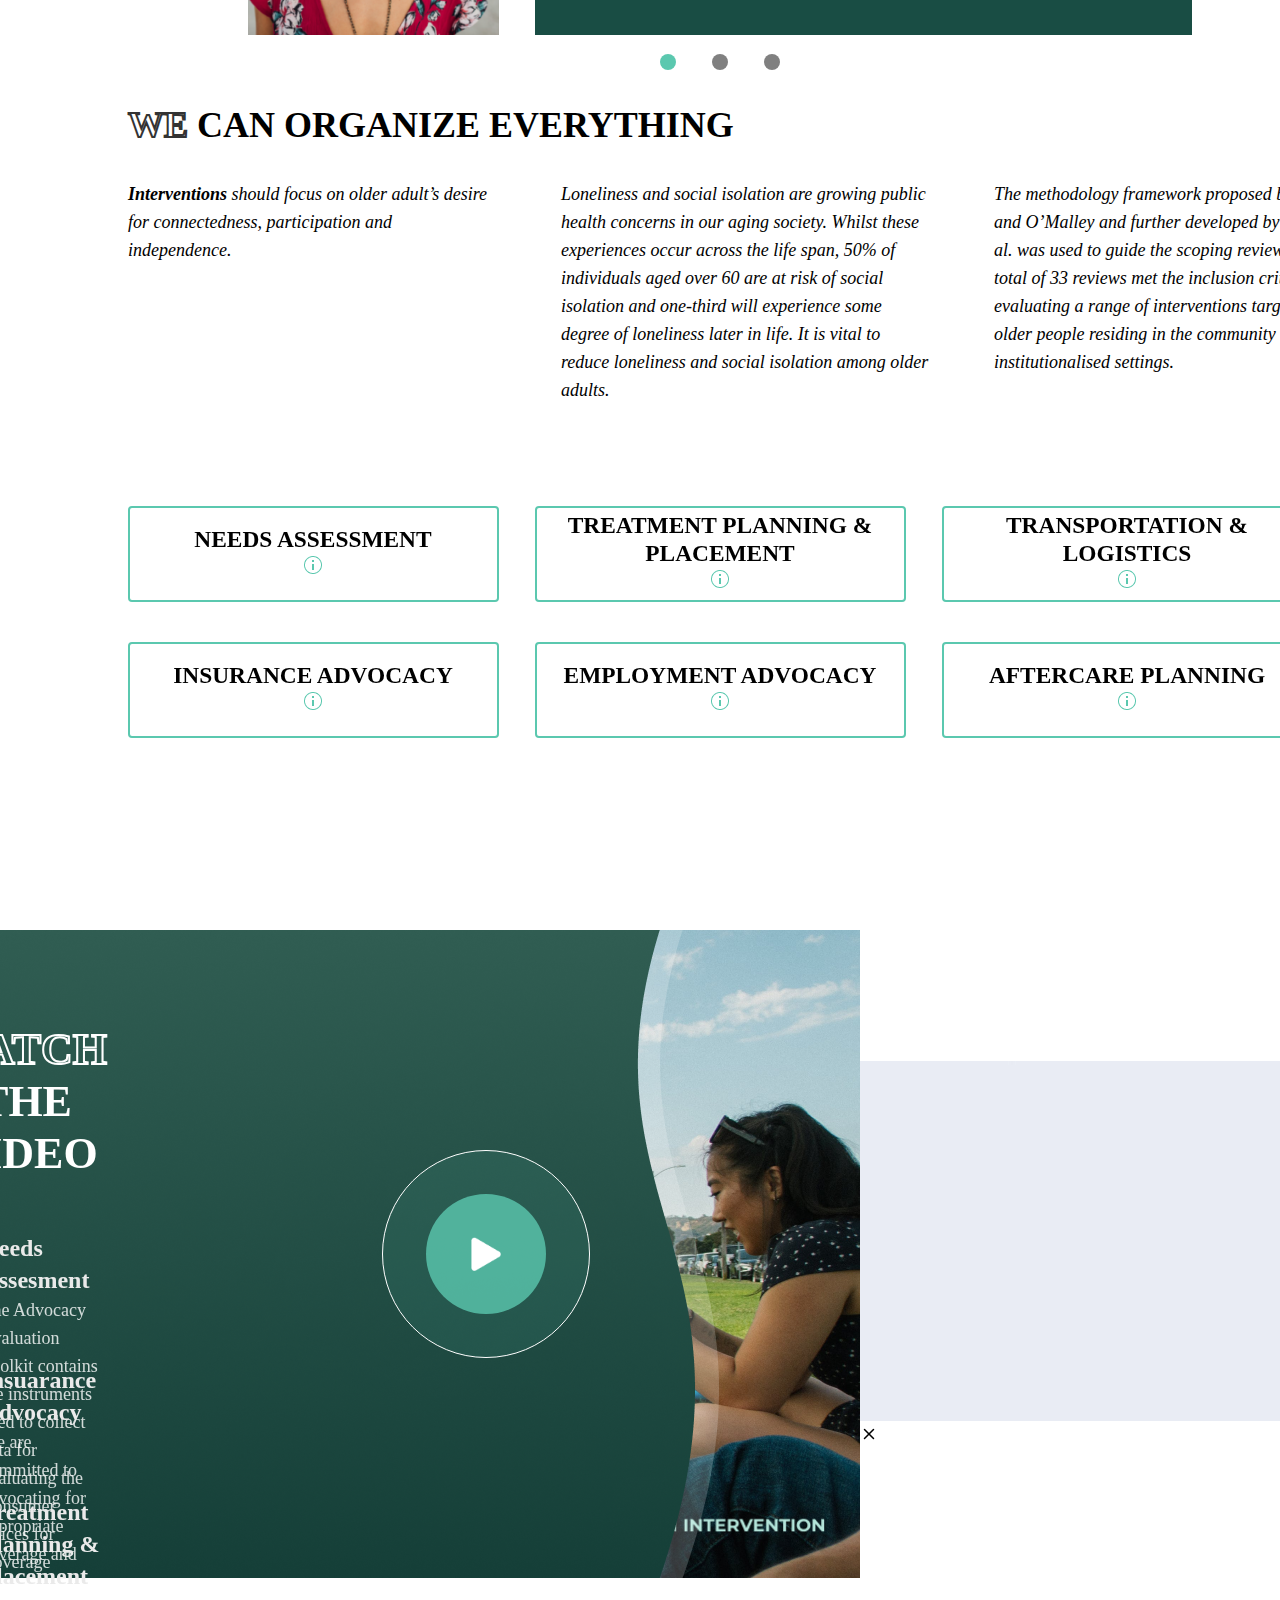
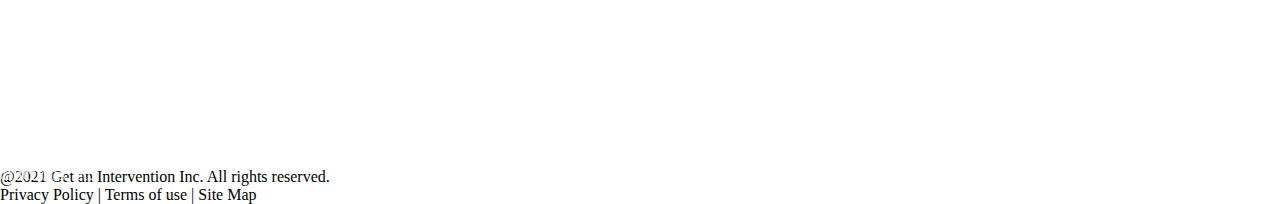
==== commit 59ee7b69: "task done" ====
--- a/index.html
+++ b/index.html
@@ -15,9 +15,18 @@
                 <div class="nav-logo">
                     <img src="/assets/nav-logo.png" alt="logo">
                 </div>
-                <div class="nav-hamburger">
-                    <img src="/assets/hamburger.svg" alt="">
-                </div>
+
+                <!-- <ul id="menuList">
+                    <li><a href="">Home</a></li>
+                    <li><a href="">About</a></li>
+                    <li><a href="">Services</a></li>
+                    <li><a href="">Product</a></li>
+                    <li><a href="">Contact</a></li>
+                </ul>
+
+                <div class="nav-hamburger" onclick="toggleBtn()">
+                    <img src="/assets/hamburger.svg" class="hamburger-img" alt="">
+                </div> -->
 
                 <div class="nav-menu">
                     <h4>home</h4>
--- a/style.css
+++ b/style.css
@@ -63,6 +63,7 @@
 .nav-btn:nth-child(1) {
   display: block;
 }
+
 .nav-btn:nth-child(2) {
   display: none;
 }
@@ -70,6 +71,7 @@
 .nav-btn .nav-btn-text {
   color: var(--main-bg5);
 }
+
 .nav-hamburger {
   display: none;
 }
@@ -96,6 +98,7 @@
 .page1-center-left .page1-center-large {
   display: block;
 }
+
 .page1-center-left .page1-center-medium {
   display: none;
 }
@@ -124,43 +127,6 @@
   color: white;
   margin-bottom: 16px;
   font-size: 28px;
-}
-
-.tooltips {
-  width: 200px;
-  height: max-content;
-  padding: 12px 16px;
-  display: none;
-  background-color: #ff7777;
-  border-radius: 8px;
-  color: var(--main-bg5);
-  font-size: 13px;
-  line-height: 20px;
-  font-weight: 400;
-  margin-top: 5px;
-  position: relative;
-  z-index: 500;
-}
-
-.tooltips-top {
-  width: 22px;
-  height: 9px;
-  border-left: 10px solid transparent;
-  border-right: 10px solid transparent;
-  border-bottom: 7px solid #ff7777;
-  position: absolute;
-  top: -7px;
-  transform: translate(50px, 0%);
-}
-
-.input-field {
-  position: relative;
-  display: flex;
-  flex-direction: column;
-}
-.input-field input:focus + label + .tooltips,
-.input-field select:focus + label + .tooltips {
-  display: none;
 }
 
 .contact-form {
@@ -205,28 +171,12 @@
   font-size: 16px;
   pointer-events: none;
   transition: 0.3s;
-  color: var(--main-bg5);
-}
-
-.first-data:focus + .placeholder.filled {
+  color: white;
+}
+
+.first-data:focus+.placeholder {
   top: -15px;
-  color: var(--main-bg5);
-  background-color: var(--main-bg2);
-  padding: 4px;
-  border-radius: 4px;
-}
-
-.first-data + .placeholder.filled {
-  top: -15px;
-  color: var(--main-bg5);
-  background-color: var(--main-bg2);
-  padding: 4px;
-  border-radius: 4px;
-}
-
-.first-data:focus + .placeholder.empty {
-  top: -12px;
-  color: var(--main-bg5);
+  color: white;
   background-color: var(--main-bg2);
   padding: 4px;
 }
@@ -245,10 +195,12 @@
   padding: 16px;
   margin-top: 20px;
 }
+
 .submit-button img {
   width: 24px;
   height: 24px;
 }
+
 .submit-button-text {
   color: white;
   font-size: 18px;
@@ -299,13 +251,14 @@
   height: 244px;
 }
 
-.image-container > img {
+.image-container>img {
   width: 100%;
   height: 100%;
   border-radius: 8px;
   object-fit: contain;
 }
-.second-section > h1 {
+
+.second-section>h1 {
   width: 344px;
   height: 46px;
   border: 1px;
@@ -314,11 +267,13 @@
   line-height: 46px;
   color: #333333;
 }
-.second-section > h1 > span {
+
+.second-section>h1>span {
   font-weight: 900;
   -webkit-text-stroke: 2px solid #333333;
   color: #000;
 }
+
 .paragraph-main-container {
   display: flex;
   gap: 35px;
@@ -326,6 +281,7 @@
   height: max-content;
   padding-bottom: 130px;
 }
+
 .paragraph-first-container {
   display: flex;
   align-items: center;
@@ -334,7 +290,8 @@
   width: 100%;
   height: max-content;
 }
-.paragraph-first-container > p {
+
+.paragraph-first-container>p {
   width: 371px;
   height: 168px;
   font-size: 14px;
@@ -342,13 +299,15 @@
   color: #333333;
   font-weight: 400;
 }
+
 .paragraph-second-container {
   display: flex;
   flex-direction: column;
   width: 100%;
   height: max-content;
 }
-.paragraph-second-container > p {
+
+.paragraph-second-container>p {
   width: 371px;
   height: 96px;
   font-size: 14px;
@@ -356,7 +315,8 @@
   line-height: 24px;
   color: #333333;
 }
-.paragraph-second-container > button {
+
+.paragraph-second-container>button {
   display: flex;
   align-items: center;
   justify-content: center;
@@ -396,14 +356,15 @@
   height: 244px;
 }
 
-.image-container > img {
+.image-container>img {
   width: 100%;
   height: 100%;
   border-radius: 8px;
   object-fit: contain;
 }
-.second-section > h1 {
-  width: 350px;
+
+.second-section>h1 {
+  width: 344px;
   height: 46px;
   border: 1px;
   font-weight: 700;
@@ -411,11 +372,13 @@
   line-height: 46px;
   color: #333333;
 }
-.second-section > h1 > span {
+
+.second-section>h1>span {
   font-weight: 900;
   -webkit-text-stroke: 2px solid #333333;
-  color: #fff;
-}
+  color: #000;
+}
+
 .paragraph-main-container {
   display: flex;
   gap: 35px;
@@ -423,6 +386,7 @@
   height: max-content;
   padding-bottom: 130px;
 }
+
 .paragraph-first-container {
   display: flex;
   align-items: center;
@@ -431,7 +395,8 @@
   width: 100%;
   height: max-content;
 }
-.paragraph-first-container > p {
+
+.paragraph-first-container>p {
   width: 371px;
   height: 168px;
   font-size: 14px;
@@ -439,13 +404,15 @@
   color: #333333;
   font-weight: 400;
 }
+
 .paragraph-second-container {
   display: flex;
   flex-direction: column;
   width: 100%;
   height: max-content;
 }
-.paragraph-second-container > p {
+
+.paragraph-second-container>p {
   width: 371px;
   height: 96px;
   font-size: 14px;
@@ -453,7 +420,8 @@
   line-height: 24px;
   color: #333333;
 }
-.paragraph-second-container > button {
+
+.paragraph-second-container>button {
   display: flex;
   align-items: center;
   justify-content: center;
@@ -495,6 +463,7 @@
 .page3-rightarrow {
   cursor: pointer;
 }
+
 .page3-section-box {
   margin-top: 50px;
   width: 100%;
@@ -541,9 +510,11 @@
   align-items: center;
   justify-content: space-between;
 }
+
 .page3-content-row h2 {
   color: white;
 }
+
 .page3-content-row img {
   width: 60px;
   height: 47px;
@@ -578,6 +549,7 @@
 .page3-bullet-box:nth-child(2) {
   background-color: rgba(234, 234, 234, 1);
 }
+
 .page3-bullet-box:nth-child(3) {
   background-color: rgba(234, 234, 234, 1);
 }
@@ -669,22 +641,6 @@
 
   -webkit-transform: translateZ(0);
   -webkit-font-smoothing: antialiased;
-}
-
-.page3-heading-img {
-  display: flex;
-  align-items: center;
-  gap: 1rem;
-}
-
-.page3-heading-img img {
-  width: 20px;
-  height: 20px;
-  opacity: 0;
-}
-
-.wrapper:hover img {
-  opacity: 1;
 }
 
 .wrapper .tooltip {
@@ -748,7 +704,7 @@
 
 #page4 {
   width: 100%;
-  height: max-content;
+  height: 708px;
   display: flex;
   align-items: center;
   justify-content: center;
@@ -795,6 +751,7 @@
   justify-content: center;
   rotate: 0deg;
 }
+
 .page4-bottom-left-box {
   width: 100%;
   height: 461px;
@@ -807,6 +764,7 @@
   color: white;
   text-align: center;
 }
+
 .page4-bottom-left-box span {
   -webkit-text-stroke: 2px rgba(255, 255, 255, 1);
   color: transparent;
@@ -844,6 +802,7 @@
   line-height: 32px;
   color: var(--main-bg5);
 }
+
 .page4-box1-right p {
   font-size: 18px;
   color: rgba(255, 255, 255, 0.8);
@@ -903,73 +862,6 @@
   right: 35px;
 }
 
-.footer {
-  width: 100%;
-  height: 100px;
-  padding: 38px 128px;
-  background-color: #eaeaea;
-  display: flex;
-  align-items: center;
-  justify-content: space-between;
-}
-
-.video-section {
-  position: absolute;
-  z-index: 666;
-  width: 100vw;
-  background-color: red;
-  height: max-content;
-  display: flex;
-  align-items: center;
-  justify-content: center;
-}
-
-.video-popup {
-  width: 500px;
-  height: 500px;
-  background-color: transparent;
-  position: absolute;
-
-  /* transform: translate(-50%,-50%); */
-  z-index: 999;
-}
-.video-popup {
-  display: none;
-  width: max-content;
-  height: max-content;
-  align-items: start;
-  justify-content: center;
-}
-
-.video-cross {
-  width: 40px;
-  height: 40px;
-  border-radius: 50px;
-  border: 2px solid black;
-  background-color: #fff;
-  display: flex;
-  align-items: center;
-  justify-content: center;
-  margin-top: -20px;
-  margin-left: -10px;
-}
-
-.spacer2 {
-  margin-top: -10rem;
-}
-
-.footer p {
-  font-size: 14px;
-  color: #757575;
-  font-family: Montserrat;
-  font-size: 14px;
-  font-weight: 400;
-  line-height: 24px;
-  text-align: right;
-  text-underline-position: from-font;
-  text-decoration-skip-ink: none;
-}
-
 @media screen and (max-width: 769px) {
   #main {
     width: 100%;
@@ -993,6 +885,7 @@
   .nav-btn {
     display: none;
   }
+
   .nav-btn:nth-child(2) {
     display: block;
   }
@@ -1040,6 +933,7 @@
   .page1-center-left .page1-center-large {
     display: none;
   }
+
   .page1-center-left .page1-center-medium {
     display: block;
   }
@@ -1058,6 +952,7 @@
   .page1-bottom .page1-bottom-layer1 {
     width: 1440px;
   }
+
   .page1-bottom .page1-bottom-layer2 {
     width: 1440px;
   }
@@ -1115,18 +1010,22 @@
     width: 100%;
     height: max-content;
   }
+
   .image-container {
     width: 244px;
     height: 173.51px;
   }
-  .second-section > h1 {
+
+  .second-section>h1 {
     margin-top: -40px;
   }
+
   .paragraph-main-container {
     width: 100%;
     height: max-content;
     gap: 24px;
   }
+
   .paragraph-first-container {
     justify-content: center;
     flex-direction: column;
@@ -1134,21 +1033,25 @@
     height: 348px;
     gap: 24px;
   }
-  .paragraph-first-container > p {
+
+  .paragraph-first-container>p {
     width: 348px;
     height: 192px;
     font-size: 14px;
     line-height: 24px;
   }
+
   .paragraph-second-container {
     gap: 34px;
   }
-  .paragraph-second-container > p {
+
+  .paragraph-second-container>p {
     font-size: 14px;
     width: 100%;
     height: max-content;
   }
-  .paragraph-second-container > button {
+
+  .paragraph-second-container>button {
     width: 348px;
     height: 52px;
   }
@@ -1165,6 +1068,10 @@
   .page3-rightarrow {
     display: none;
   }
+  .page3-section-box-content {
+    width: 100%;
+    gap: 2px;
+}
 
   .page3-section-box-content img {
     width: 197px;
@@ -1174,11 +1081,12 @@
   .page3-contentt-box {
     width: 100%;
     max-height: 198px;
-    padding: 15px;
+    padding: 7px;
   }
 
   .image-crusal {
     width: 100%;
+    height: 198px;
     justify-content: center;
   }
 
@@ -1202,6 +1110,7 @@
   .page3-contentt-box p {
     font-size: 14px;
     width: 100%;
+    line-height: 15px;
     height: max-content;
   }
 
@@ -1224,21 +1133,13 @@
     width: 100%;
     margin-bottom: 10px;
   }
-  .page-sec-box:nth-child(2) {
-    width: 43%;
-    margin-bottom: 10px;
-  }
-  .page-sec-box:nth-child(3) {
-    width: 43%;
-    margin-bottom: 10px;
-  }
 
   .page3-section2 h2 {
     margin-top: 100px;
   }
 
   .page3-section-box-bullet {
-    margin-top: 50px;
+    margin-top: 17px;
   }
 
   .page3-section3 {
@@ -1250,12 +1151,15 @@
     height: 96px;
   }
 
+  .spacer {
+    height: 15rem;
+  }
+
   #page4 {
     width: 100%;
     height: 968px;
     justify-content: space-between;
     flex-direction: column;
-    position: relative;
   }
 
   .page4-bottom-left {
@@ -1272,10 +1176,11 @@
 
   .play-btn {
     top: 0;
-    margin-bottom: 30px;
+    margin-top: -3rem;
     width: 200px;
     height: 200px;
   }
+
   .play-btn:hover {
     width: 220px;
     height: 220px;
@@ -1295,6 +1200,12 @@
     height: 768px;
     z-index: 1;
   }
+
+  .page4-bottom-right {
+    width: 100%;
+    margin-top: -3rem;
+  }
+
   .page4-bottom-right img {
     width: 100%;
     height: 100%;
@@ -1303,48 +1214,22 @@
   .page4-bottom-right .bottom-logo-img {
     transform: translate(-50%, -0%);
   }
-
-  .spacer2 {
-    margin-top: -9rem;
-  }
-
-  .footer {
-    height: 120px;
-    justify-content: center;
-    flex-direction: column;
-  }
-  .footer p {
-    width: 100%;
-  }
-
-  .video-popup {
-    width: 100%;
-    height: 100%;
-    padding: 0px 20px;
-    justify-content: end;
-  }
-
-  .video-cross {
-    width: 20px;
-    height: 20px;
-  }
-
-  .video-popup video {
-    width: 100%;
-  }
 }
 
 @media screen and (max-width: 500px) {
   .nav-bar {
     width: 100%;
   }
+
   .nav-menu,
   .nav-btn-text {
     display: none;
   }
+
   .nav-hamburger {
     display: block;
   }
+
   .page1-center-left .page1-center-medium {
     margin-top: -6rem;
   }
@@ -1377,10 +1262,12 @@
     width: 100%;
     height: max-content;
   }
+
   .three-image-container {
     display: none;
   }
-  .second-section > h1 {
+
+  .second-section>h1 {
     width: 229px;
     height: 32px;
     font-size: 14px;
@@ -1388,6 +1275,7 @@
     color: #333333;
     margin-top: 10px;
   }
+
   .paragraph-main-container {
     width: 100%;
     gap: 10px;
@@ -1395,28 +1283,33 @@
     flex-direction: column;
     margin-top: -50px;
   }
+
   .paragraph-first-container {
     width: 328px;
     height: 400px;
     gap: 0px;
   }
+
   .paragraph-second-container {
     justify-content: center;
     align-items: center;
     gap: 0px;
   }
-  .paragraph-second-container > P {
+
+  .paragraph-second-container>P {
     font-size: 14px;
     width: 308px;
     height: 140px;
   }
-  .paragraph-second-container > button {
+
+  .paragraph-second-container>button {
     width: 328px;
     height: 52px;
   }
 
   /* page 3 start here */
 
+  
   .page3-section-box {
     height: 100%;
     background-color: rgba(25, 77, 68, 1);
@@ -1424,33 +1317,27 @@
 
   .page3-contentt-box {
     width: 100%;
-    height: 404px;
-  }
-
-  .page3-section-box-content {
-    flex-direction: column;
-    justify-content: start;
-    align-items: start;
     height: 100%;
-  }
-
+}
+.page3-contentt-box {
+  padding: 10px;
+}
+
+.page3-content-row h2 {
+  font-size: 1rem;
+}
+
+.page3-contentt-box p {
+  font-size: 0.8rem;
+}
+
+.page3-section-box-content img {
+  width: 100px;
+  height: 100px;
+}
   .page3-content-row h2 {
     font-size: 18px;
     line-height: 28px;
-  }
-
-  .image-crusal {
-    justify-content: start;
-    height: 404px;
-    width: 990px;
-  }
-
-  .page3-section-box-content {
-    padding: 0px 5px;
-  }
-
-  .page3-section-box-content img {
-    width: 350px;
   }
 
   .page3-content-row img {
@@ -1458,7 +1345,6 @@
     width: 60px;
     height: 47px;
   }
-
   .page3-contentt-box p {
     font-size: 14px;
     line-height: 24px;
@@ -1474,16 +1360,6 @@
     width: 100%;
   }
 
-  .page-sec-box:nth-child(1) {
-    width: 328px;
-  }
-  .page-sec-box:nth-child(2) {
-    width: 100%;
-  }
-  .page-sec-box:nth-child(3) {
-    width: 100%;
-  }
-
   .page3-section3-box {
     width: 100%;
     height: 96px;
@@ -1493,6 +1369,10 @@
     padding: 0px 10px;
   }
 
+  .spacer {
+    height: 8rem;
+  }
+
   /* page 4 */
   .page4-bottom-right img {
     width: 100%;
@@ -1507,12 +1387,24 @@
     height: 240px;
   }
 
+  .page4-box1-right p {
+    font-size: 16px;
+    color: rgba(255, 255, 255, 0.8);
+    line-height: 23px;
+  }
+
+  .page4-bottom-right {
+    width: 100%;
+    margin-top: 12rem;
+  }
+
   .play-btn {
     top: 0;
-    margin-bottom: -30px;
+    margin-top: -11px;
     width: 128px;
     height: 128px;
-  }
+}
+
   .play-btn:hover {
     width: 148px;
     height: 148px;
@@ -1522,16 +1414,6 @@
     width: 98px;
     height: 98px;
   }
-
-  .footer {
-    width: 100%;
-    height: 120px;
-    padding: 20px;
-    text-align: start;
-  }
-  .footer p {
-    width: 100%;
-  }
 }
 
 @media (max-width: 360px) {
@@ -1540,10 +1422,12 @@
     width: 100%;
     height: max-content;
   }
+
   .three-image-container {
     display: none;
   }
-  .second-section > h1 {
+
+  .second-section>h1 {
     width: 229px;
     height: 32px;
     font-size: 14px;
@@ -1551,6 +1435,7 @@
     color: #333333;
     margin-top: 10px;
   }
+
   .paragraph-main-container {
     width: 100%;
     gap: 10px;
@@ -1558,23 +1443,27 @@
     flex-direction: column;
     margin-top: -50px;
   }
+
   .paragraph-first-container {
     width: 328px;
     height: 400px;
     gap: 0px;
   }
+
   .paragraph-second-container {
     justify-content: center;
     align-items: center;
     gap: 0px;
   }
-  .paragraph-second-container > P {
+
+  .paragraph-second-container>P {
     font-size: 14px;
     width: 308px;
     height: 140px;
   }
-  .paragraph-second-container > button {
+
+  .paragraph-second-container>button {
     width: 328px;
     height: 52px;
   }
-}
+}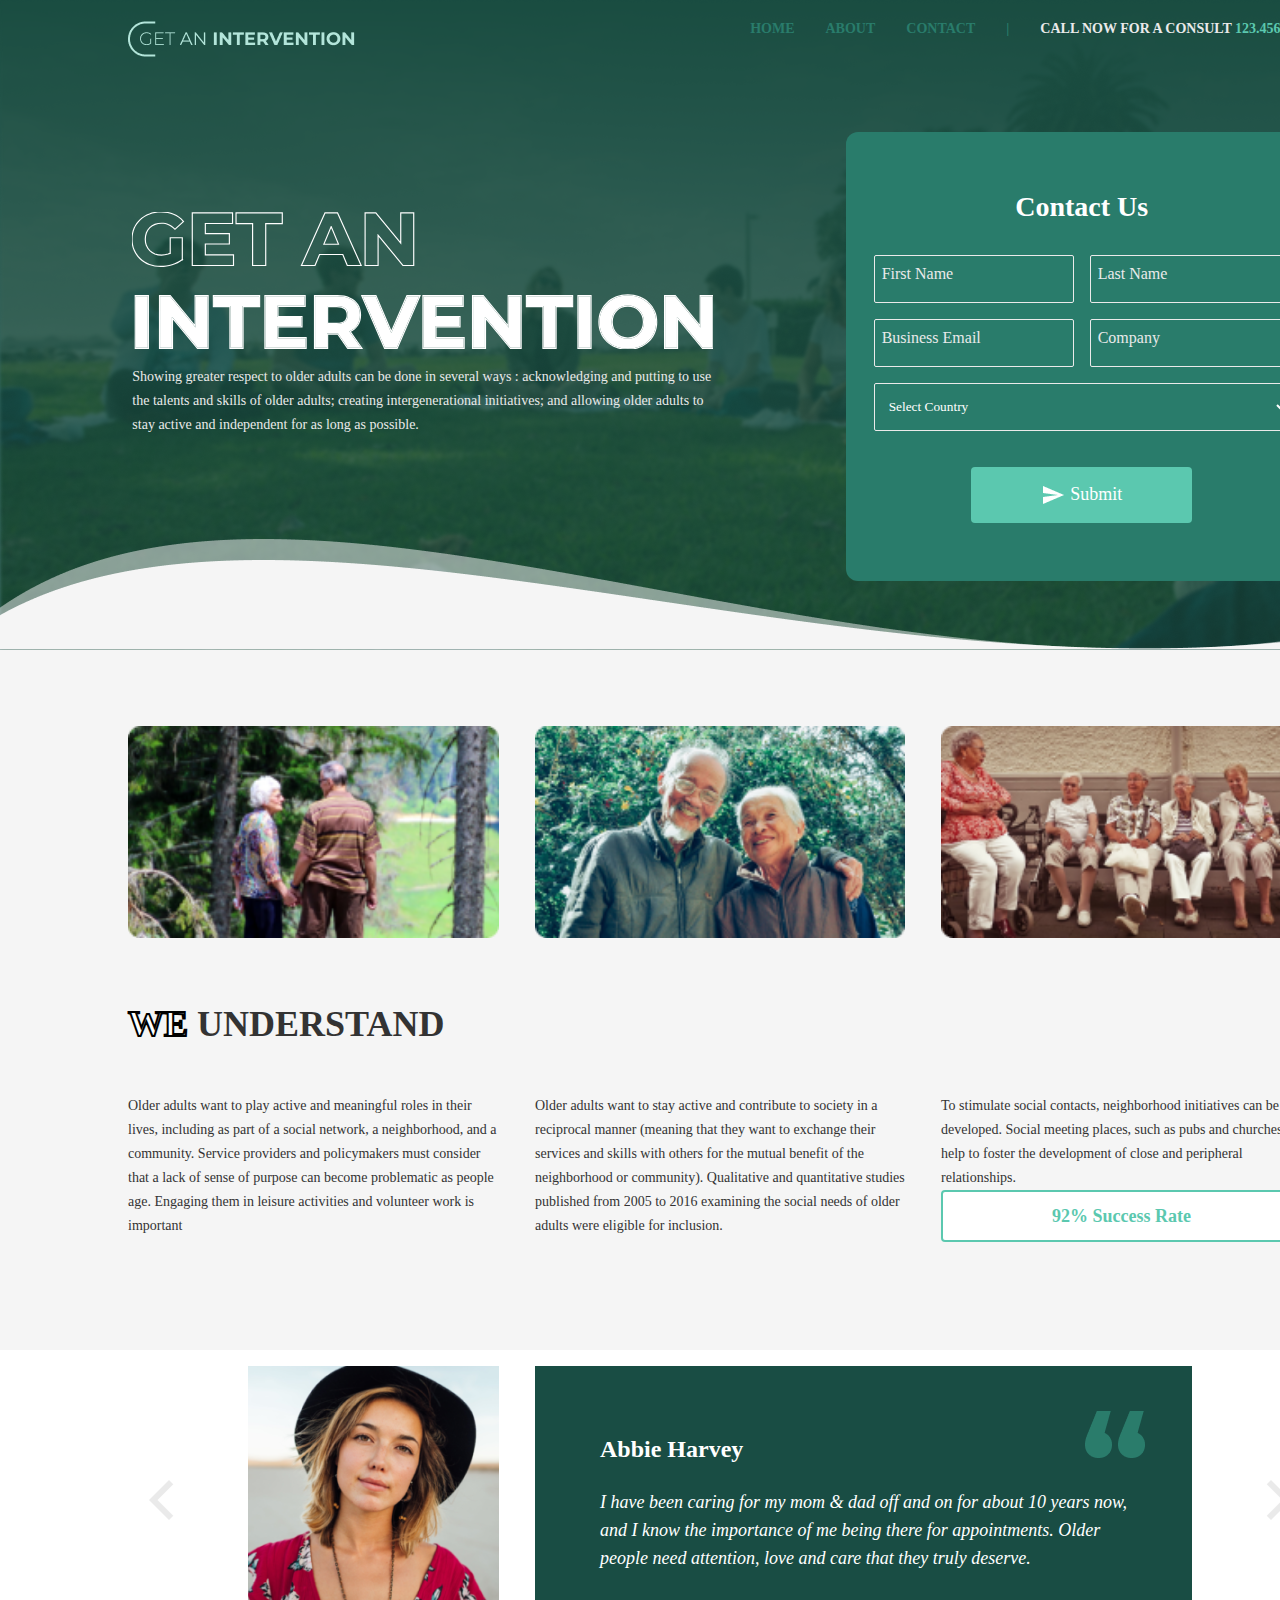
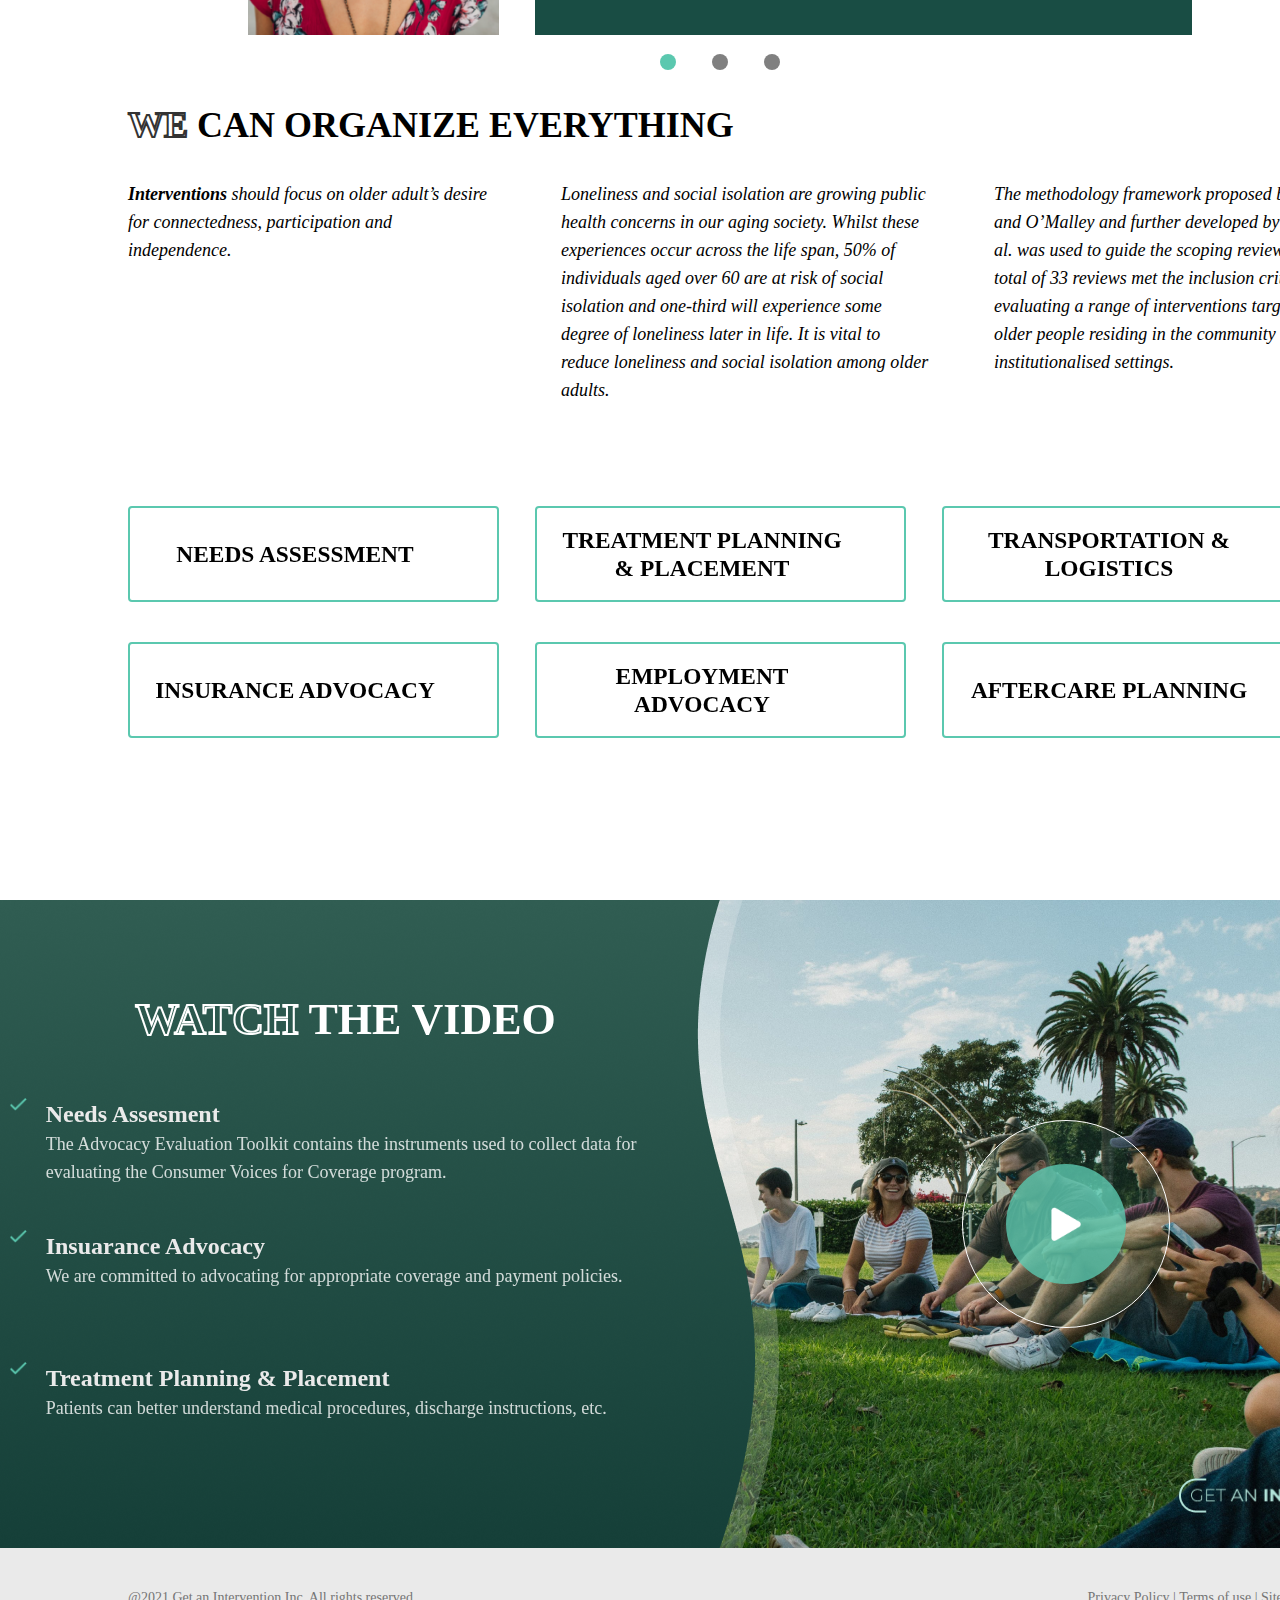
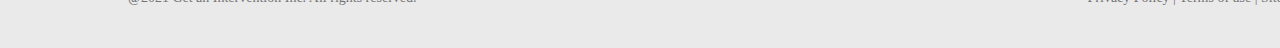
==== commit 491f7762: "task done" ====
--- a/index.html
+++ b/index.html
@@ -15,18 +15,9 @@
                 <div class="nav-logo">
                     <img src="/assets/nav-logo.png" alt="logo">
                 </div>
-
-                <!-- <ul id="menuList">
-                    <li><a href="">Home</a></li>
-                    <li><a href="">About</a></li>
-                    <li><a href="">Services</a></li>
-                    <li><a href="">Product</a></li>
-                    <li><a href="">Contact</a></li>
-                </ul>
-
-                <div class="nav-hamburger" onclick="toggleBtn()">
-                    <img src="/assets/hamburger.svg" class="hamburger-img" alt="">
-                </div> -->
+                <div class="nav-hamburger">
+                    <img src="/assets/hamburger.svg" alt="">
+                </div>
 
                 <div class="nav-menu">
                     <h4>home</h4>
--- a/style.css
+++ b/style.css
@@ -127,6 +127,43 @@
   color: white;
   margin-bottom: 16px;
   font-size: 28px;
+}
+
+.tooltips {
+  width: 200px;
+  height: max-content;
+  padding: 12px 16px;
+  display: none;
+  background-color: #ff7777;
+  border-radius: 8px;
+  color: var(--main-bg5);
+  font-size: 13px;
+  line-height: 20px;
+  font-weight: 400;
+  margin-top: 5px;
+  position: relative;
+  z-index: 500;
+}
+
+.tooltips-top {
+  width: 22px;
+  height: 9px;
+  border-left: 10px solid transparent;
+  border-right: 10px solid transparent;
+  border-bottom: 7px solid #ff7777;
+  position: absolute;
+  top: -7px;
+  transform: translate(50px, 0%);
+}
+
+.input-field {
+  position: relative;
+  display: flex;
+  flex-direction: column;
+}
+.input-field input:focus + label + .tooltips,
+.input-field select:focus + label + .tooltips {
+  display: none;
 }
 
 .contact-form {
@@ -171,12 +208,28 @@
   font-size: 16px;
   pointer-events: none;
   transition: 0.3s;
-  color: white;
-}
-
-.first-data:focus+.placeholder {
+  color: var(--main-bg5);
+}
+
+.first-data:focus + .placeholder.filled {
   top: -15px;
-  color: white;
+  color: var(--main-bg5);
+  background-color: var(--main-bg2);
+  padding: 4px;
+  border-radius: 4px;
+}
+
+.first-data + .placeholder.filled {
+  top: -15px;
+  color: var(--main-bg5);
+  background-color: var(--main-bg2);
+  padding: 4px;
+  border-radius: 4px;
+}
+
+.first-data:focus + .placeholder.empty {
+  top: -12px;
+  color: var(--main-bg5);
   background-color: var(--main-bg2);
   padding: 4px;
 }
@@ -362,9 +415,8 @@
   border-radius: 8px;
   object-fit: contain;
 }
-
-.second-section>h1 {
-  width: 344px;
+.second-section > h1 {
+  width: 350px;
   height: 46px;
   border: 1px;
   font-weight: 700;
@@ -376,7 +428,7 @@
 .second-section>h1>span {
   font-weight: 900;
   -webkit-text-stroke: 2px solid #333333;
-  color: #000;
+  color: #fff;
 }
 
 .paragraph-main-container {
@@ -641,6 +693,22 @@
 
   -webkit-transform: translateZ(0);
   -webkit-font-smoothing: antialiased;
+}
+
+.page3-heading-img {
+  display: flex;
+  align-items: center;
+  gap: 1rem;
+}
+
+.page3-heading-img img {
+  width: 20px;
+  height: 20px;
+  opacity: 0;
+}
+
+.wrapper:hover img {
+  opacity: 1;
 }
 
 .wrapper .tooltip {
@@ -704,7 +772,7 @@
 
 #page4 {
   width: 100%;
-  height: 708px;
+  height: max-content;
   display: flex;
   align-items: center;
   justify-content: center;
@@ -862,6 +930,73 @@
   right: 35px;
 }
 
+.footer {
+  width: 100%;
+  height: 100px;
+  padding: 38px 128px;
+  background-color: #eaeaea;
+  display: flex;
+  align-items: center;
+  justify-content: space-between;
+}
+
+.video-section {
+  position: absolute;
+  z-index: 666;
+  width: 100vw;
+  background-color: red;
+  height: max-content;
+  display: flex;
+  align-items: center;
+  justify-content: center;
+}
+
+.video-popup {
+  width: 500px;
+  height: 500px;
+  background-color: transparent;
+  position: absolute;
+
+  /* transform: translate(-50%,-50%); */
+  z-index: 999;
+}
+.video-popup {
+  display: none;
+  width: max-content;
+  height: max-content;
+  align-items: start;
+  justify-content: center;
+}
+
+.video-cross {
+  width: 40px;
+  height: 40px;
+  border-radius: 50px;
+  border: 2px solid black;
+  background-color: #fff;
+  display: flex;
+  align-items: center;
+  justify-content: center;
+  margin-top: -20px;
+  margin-left: -10px;
+}
+
+.spacer2 {
+  margin-top: -10rem;
+}
+
+.footer p {
+  font-size: 14px;
+  color: #757575;
+  font-family: Montserrat;
+  font-size: 14px;
+  font-weight: 400;
+  line-height: 24px;
+  text-align: right;
+  text-underline-position: from-font;
+  text-decoration-skip-ink: none;
+}
+
 @media screen and (max-width: 769px) {
   #main {
     width: 100%;
@@ -1079,6 +1214,7 @@
   }
 
   .page3-contentt-box {
+    
     width: 100%;
     max-height: 198px;
     padding: 7px;
@@ -1133,6 +1269,14 @@
     width: 100%;
     margin-bottom: 10px;
   }
+  .page-sec-box:nth-child(2) {
+    width: 43%;
+    margin-bottom: 10px;
+  }
+  .page-sec-box:nth-child(3) {
+    width: 43%;
+    margin-bottom: 10px;
+  }
 
   .page3-section2 h2 {
     margin-top: 100px;
@@ -1160,6 +1304,7 @@
     height: 968px;
     justify-content: space-between;
     flex-direction: column;
+    position: relative;
   }
 
   .page4-bottom-left {
@@ -1213,6 +1358,35 @@
 
   .page4-bottom-right .bottom-logo-img {
     transform: translate(-50%, -0%);
+  }
+
+  .spacer2 {
+    margin-top: -9rem;
+  }
+
+  .footer {
+    height: 120px;
+    justify-content: center;
+    flex-direction: column;
+  }
+  .footer p {
+    width: 100%;
+  }
+
+  .video-popup {
+    width: 100%;
+    height: 100%;
+    padding: 0px 20px;
+    justify-content: end;
+  }
+
+  .video-cross {
+    width: 20px;
+    height: 20px;
+  }
+
+  .video-popup video {
+    width: 100%;
   }
 }
 
@@ -1340,6 +1514,20 @@
     line-height: 28px;
   }
 
+  .image-crusal {
+    justify-content: start;
+    height: 404px;
+    width: 990px;
+  }
+
+  .page3-section-box-content {
+    padding: 0px 5px;
+  }
+
+  .page3-section-box-content img {
+    width: 350px;
+  }
+
   .page3-content-row img {
     margin-top: -50px;
     width: 60px;
@@ -1357,6 +1545,16 @@
 
   .page-sec-box {
     margin-bottom: 40px;
+    width: 100%;
+  }
+
+  .page-sec-box:nth-child(1) {
+    width: 328px;
+  }
+  .page-sec-box:nth-child(2) {
+    width: 100%;
+  }
+  .page-sec-box:nth-child(3) {
     width: 100%;
   }
 
@@ -1413,6 +1611,16 @@
   .play-btn .play-btn-inner {
     width: 98px;
     height: 98px;
+  }
+
+  .footer {
+    width: 100%;
+    height: 120px;
+    padding: 20px;
+    text-align: start;
+  }
+  .footer p {
+    width: 100%;
   }
 }
 
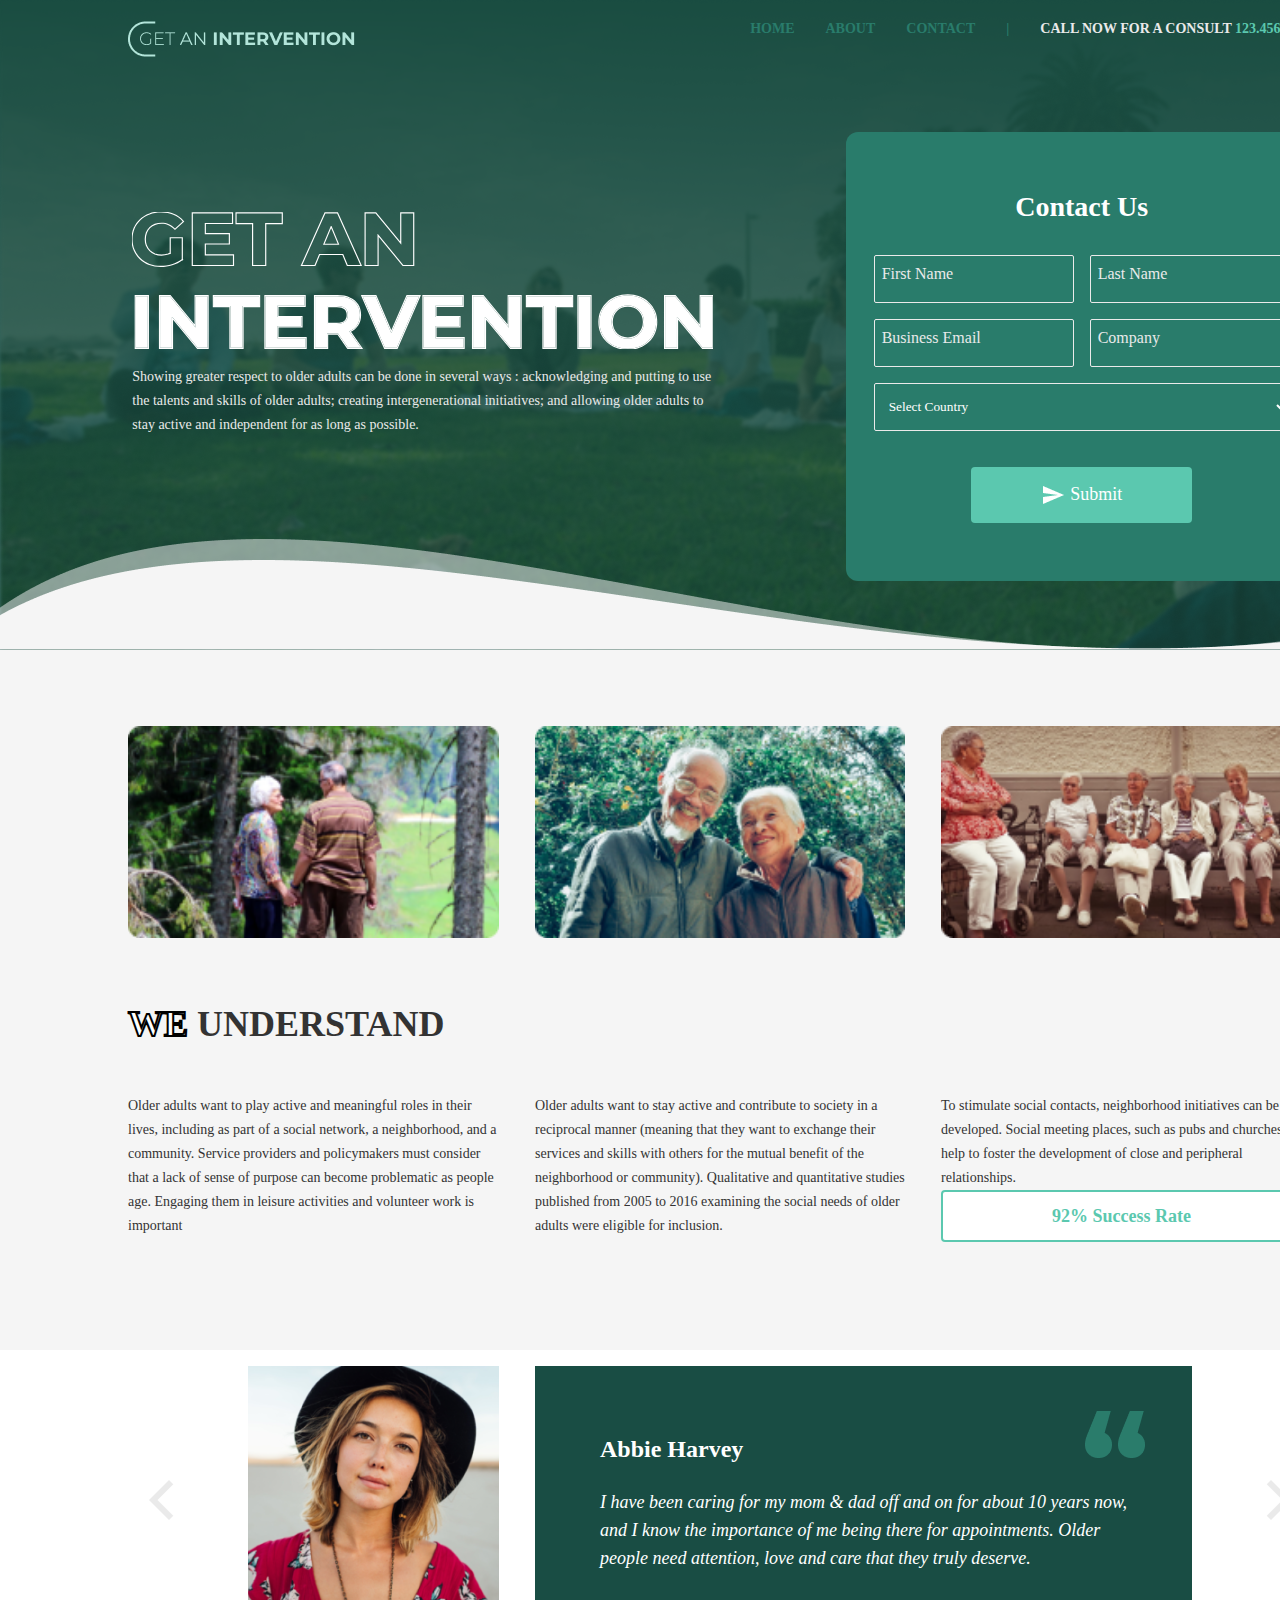
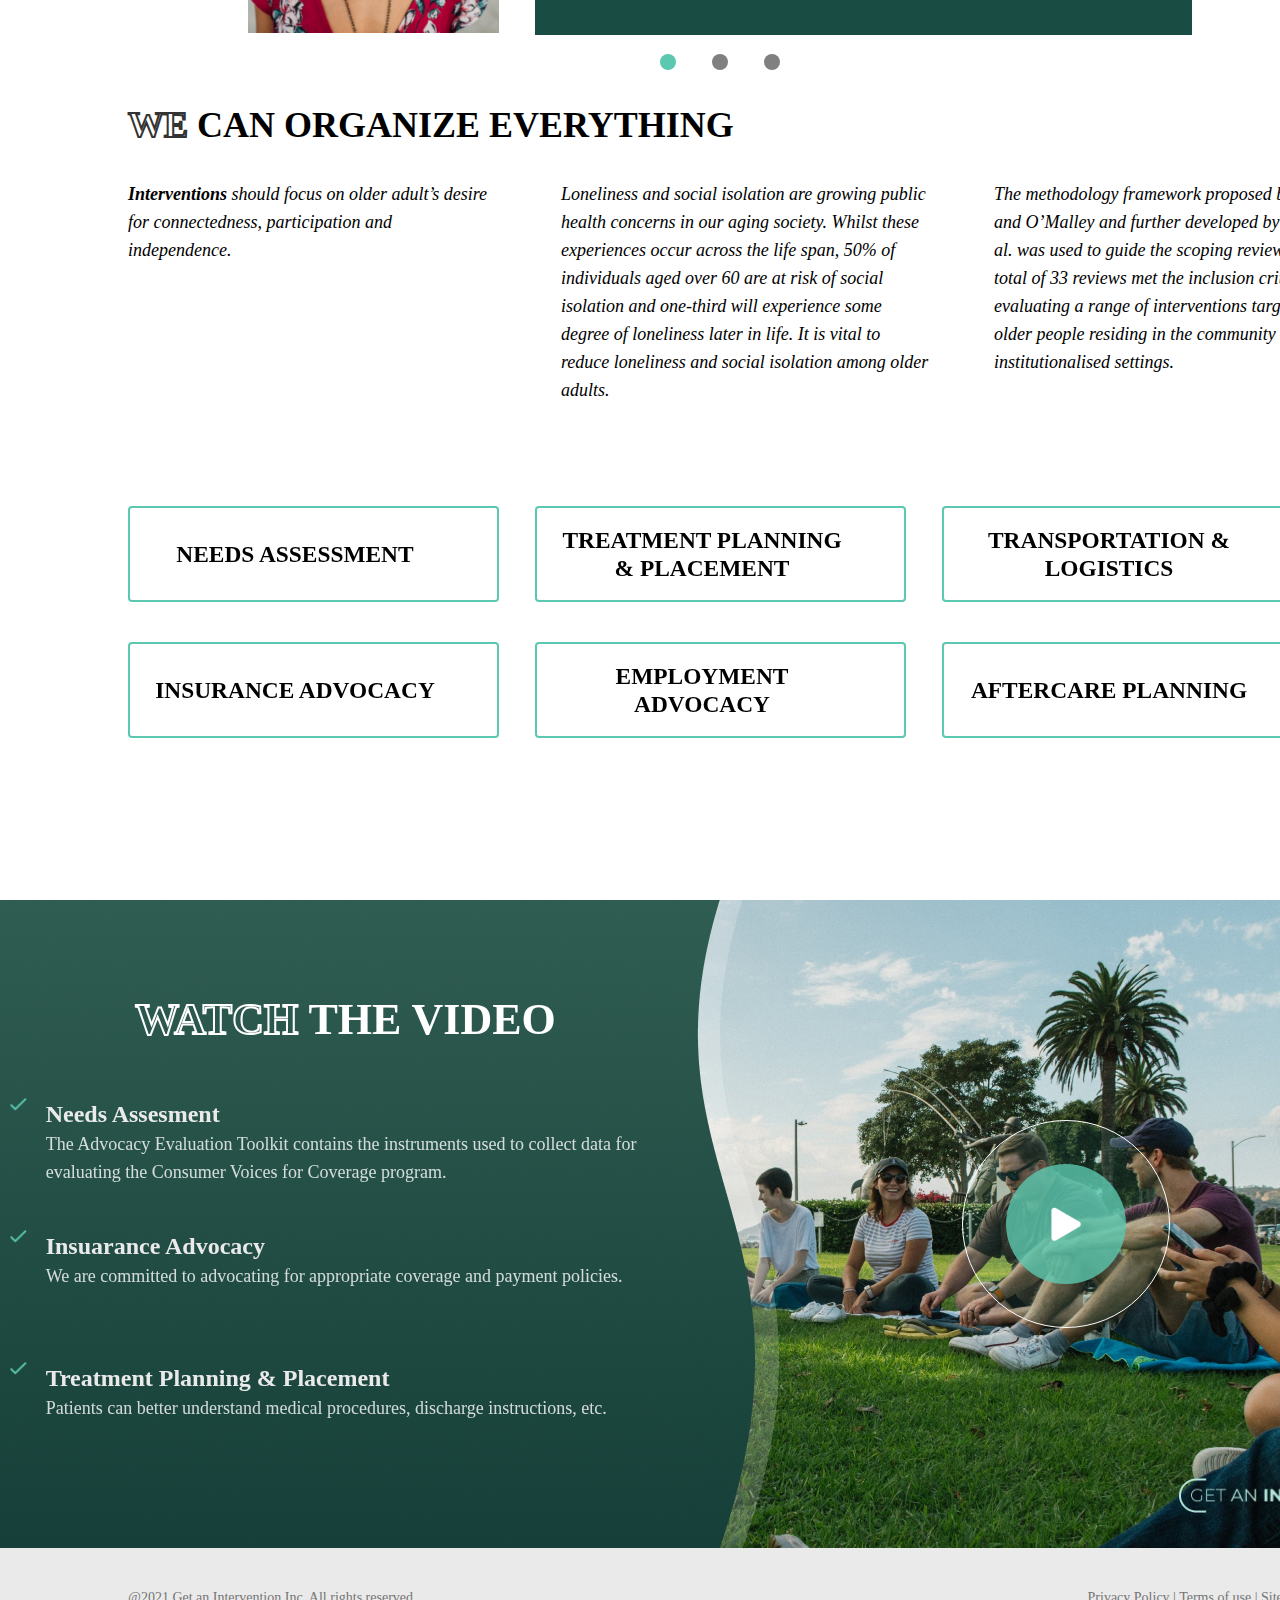
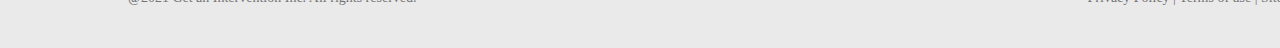
==== commit 517aa552: "add" ====
--- a/index.html
+++ b/index.html
@@ -15,8 +15,18 @@
                 <div class="nav-logo">
                     <img src="/assets/nav-logo.png" alt="logo">
                 </div>
-                <div class="nav-hamburger">
-                    <img src="/assets/hamburger.svg" alt="">
+
+                <ul class="menuList">
+                    <li><a href="#page1">Home</a></li>
+                    <li><a href="#page2">About</a></li>
+                    <li><a href="#page3">Contact</a></li>
+                    <li><a href="#page4" class="menulist-call">Call now for a consult 
+                        <span>XXX XXX XXXX</span> </a></li>
+                    
+                </ul>
+
+                <div class="nav-hamburger" onclick="toggleBtn()">
+                    <img src="/assets/hamburger.svg" class="hamburger-img" alt="">
                 </div>
 
                 <div class="nav-menu">
@@ -167,7 +177,9 @@
 
                     <div class="image-crusal">
                         <div class="page3-section-box-content slide">
-                            <img src="/assets/girl-pic.png" alt="">
+                            <div class="img-con">
+                                <img src="/assets/girl-pic.png" alt="">
+                            </div>
                             <div class="page3-contentt-box">
                                 <div class="page3-content-row">
                                     <h2>Abbie Harvey</h2>
--- a/style.css
+++ b/style.css
@@ -3,6 +3,7 @@
   padding: 0;
   box-sizing: border-box;
   font-family: Montserrat;
+  scroll-behavior: smooth;
 }
 
 :root {
@@ -78,6 +79,10 @@
 
 .nav-btn span {
   color: var(--main-bg1);
+}
+
+.menuList {
+  display: none;
 }
 
 .page1-center {
@@ -304,14 +309,14 @@
   height: 244px;
 }
 
-.image-container>img {
+.image-container > img {
   width: 100%;
   height: 100%;
   border-radius: 8px;
   object-fit: contain;
 }
 
-.second-section>h1 {
+.second-section > h1 {
   width: 344px;
   height: 46px;
   border: 1px;
@@ -321,7 +326,7 @@
   color: #333333;
 }
 
-.second-section>h1>span {
+.second-section > h1 > span {
   font-weight: 900;
   -webkit-text-stroke: 2px solid #333333;
   color: #000;
@@ -344,7 +349,7 @@
   height: max-content;
 }
 
-.paragraph-first-container>p {
+.paragraph-first-container > p {
   width: 371px;
   height: 168px;
   font-size: 14px;
@@ -360,7 +365,7 @@
   height: max-content;
 }
 
-.paragraph-second-container>p {
+.paragraph-second-container > p {
   width: 371px;
   height: 96px;
   font-size: 14px;
@@ -369,7 +374,7 @@
   color: #333333;
 }
 
-.paragraph-second-container>button {
+.paragraph-second-container > button {
   display: flex;
   align-items: center;
   justify-content: center;
@@ -409,7 +414,7 @@
   height: 244px;
 }
 
-.image-container>img {
+.image-container > img {
   width: 100%;
   height: 100%;
   border-radius: 8px;
@@ -425,7 +430,7 @@
   color: #333333;
 }
 
-.second-section>h1>span {
+.second-section > h1 > span {
   font-weight: 900;
   -webkit-text-stroke: 2px solid #333333;
   color: #fff;
@@ -448,7 +453,7 @@
   height: max-content;
 }
 
-.paragraph-first-container>p {
+.paragraph-first-container > p {
   width: 371px;
   height: 168px;
   font-size: 14px;
@@ -464,7 +469,7 @@
   height: max-content;
 }
 
-.paragraph-second-container>p {
+.paragraph-second-container > p {
   width: 371px;
   height: 96px;
   font-size: 14px;
@@ -473,7 +478,7 @@
   color: #333333;
 }
 
-.paragraph-second-container>button {
+.paragraph-second-container > button {
   display: flex;
   align-items: center;
   justify-content: center;
@@ -1151,7 +1156,7 @@
     height: 173.51px;
   }
 
-  .second-section>h1 {
+  .second-section > h1 {
     margin-top: -40px;
   }
 
@@ -1169,7 +1174,7 @@
     gap: 24px;
   }
 
-  .paragraph-first-container>p {
+  .paragraph-first-container > p {
     width: 348px;
     height: 192px;
     font-size: 14px;
@@ -1180,13 +1185,13 @@
     gap: 34px;
   }
 
-  .paragraph-second-container>p {
+  .paragraph-second-container > p {
     font-size: 14px;
     width: 100%;
     height: max-content;
   }
 
-  .paragraph-second-container>button {
+  .paragraph-second-container > button {
     width: 348px;
     height: 52px;
   }
@@ -1206,7 +1211,7 @@
   .page3-section-box-content {
     width: 100%;
     gap: 2px;
-}
+  }
 
   .page3-section-box-content img {
     width: 197px;
@@ -1214,7 +1219,6 @@
   }
 
   .page3-contentt-box {
-    
     width: 100%;
     max-height: 198px;
     padding: 7px;
@@ -1222,7 +1226,7 @@
 
   .image-crusal {
     width: 100%;
-    height: 198px;
+
     justify-content: center;
   }
 
@@ -1404,6 +1408,48 @@
     display: block;
   }
 
+  .menuList {
+    display: block;
+    transition: all 0.5s;
+    background-color: #1a4d42;
+  }
+
+  ul li {
+    list-style-type: none;
+    padding: 20px;
+    padding-top: 0;
+    text-align: start;
+    cursor: pointer;
+  }
+
+  ul li a {
+    text-decoration: none;
+    text-transform: uppercase;
+    font-weight: 400;
+    color: #fff;
+  }
+
+  ul li a:hover {
+    text-decoration: underline;
+    font-weight: 700;
+  }
+
+  .menulist-call span {
+    color: var(--main-bg1);
+  }
+
+  ul {
+    position: absolute;
+    top: 70px;
+    left: 0;
+    right: 0;
+    flex-direction: column;
+    text-align: center;
+    background: #004274;
+    gap: 0;
+    overflow: hidden;
+  }
+
   .page1-center-left .page1-center-medium {
     margin-top: -6rem;
   }
@@ -1441,7 +1487,7 @@
     display: none;
   }
 
-  .second-section>h1 {
+  .second-section > h1 {
     width: 229px;
     height: 32px;
     font-size: 14px;
@@ -1470,20 +1516,19 @@
     gap: 0px;
   }
 
-  .paragraph-second-container>P {
+  .paragraph-second-container > P {
     font-size: 14px;
     width: 308px;
     height: 140px;
   }
 
-  .paragraph-second-container>button {
+  .paragraph-second-container > button {
     width: 328px;
     height: 52px;
   }
 
   /* page 3 start here */
 
-  
   .page3-section-box {
     height: 100%;
     background-color: rgba(25, 77, 68, 1);
@@ -1491,24 +1536,24 @@
 
   .page3-contentt-box {
     width: 100%;
-    height: 100%;
-}
-.page3-contentt-box {
-  padding: 10px;
-}
-
-.page3-content-row h2 {
-  font-size: 1rem;
-}
-
-.page3-contentt-box p {
-  font-size: 0.8rem;
-}
-
-.page3-section-box-content img {
-  width: 100px;
-  height: 100px;
-}
+    height: 404px;
+  }
+  .page3-contentt-box {
+    padding: 10px;
+  }
+
+  .page3-content-row h2 {
+    font-size: 1rem;
+  }
+
+  .page3-contentt-box p {
+    font-size: 0.8rem;
+  }
+
+  .page3-section-box-content img {
+    width: 100px;
+    height: 100px;
+  }
   .page3-content-row h2 {
     font-size: 18px;
     line-height: 28px;
@@ -1516,12 +1561,25 @@
 
   .image-crusal {
     justify-content: start;
-    height: 404px;
     width: 990px;
+    height: max-content;
   }
 
   .page3-section-box-content {
     padding: 0px 5px;
+  }
+
+  .page3-section-box-content {
+    flex-direction: column;
+    justify-content: start;
+    align-items: start;
+    width: 350px;
+    height: 100%;
+  }
+
+  .page3-contentt-box p {
+    font-size: 14px;
+    line-height: 24px;
   }
 
   .page3-section-box-content img {
@@ -1601,7 +1659,7 @@
     margin-top: -11px;
     width: 128px;
     height: 128px;
-}
+  }
 
   .play-btn:hover {
     width: 148px;
@@ -1635,7 +1693,7 @@
     display: none;
   }
 
-  .second-section>h1 {
+  .second-section > h1 {
     width: 229px;
     height: 32px;
     font-size: 14px;
@@ -1664,14 +1722,14 @@
     gap: 0px;
   }
 
-  .paragraph-second-container>P {
+  .paragraph-second-container > P {
     font-size: 14px;
     width: 308px;
     height: 140px;
   }
 
-  .paragraph-second-container>button {
+  .paragraph-second-container > button {
     width: 328px;
     height: 52px;
   }
-}+}
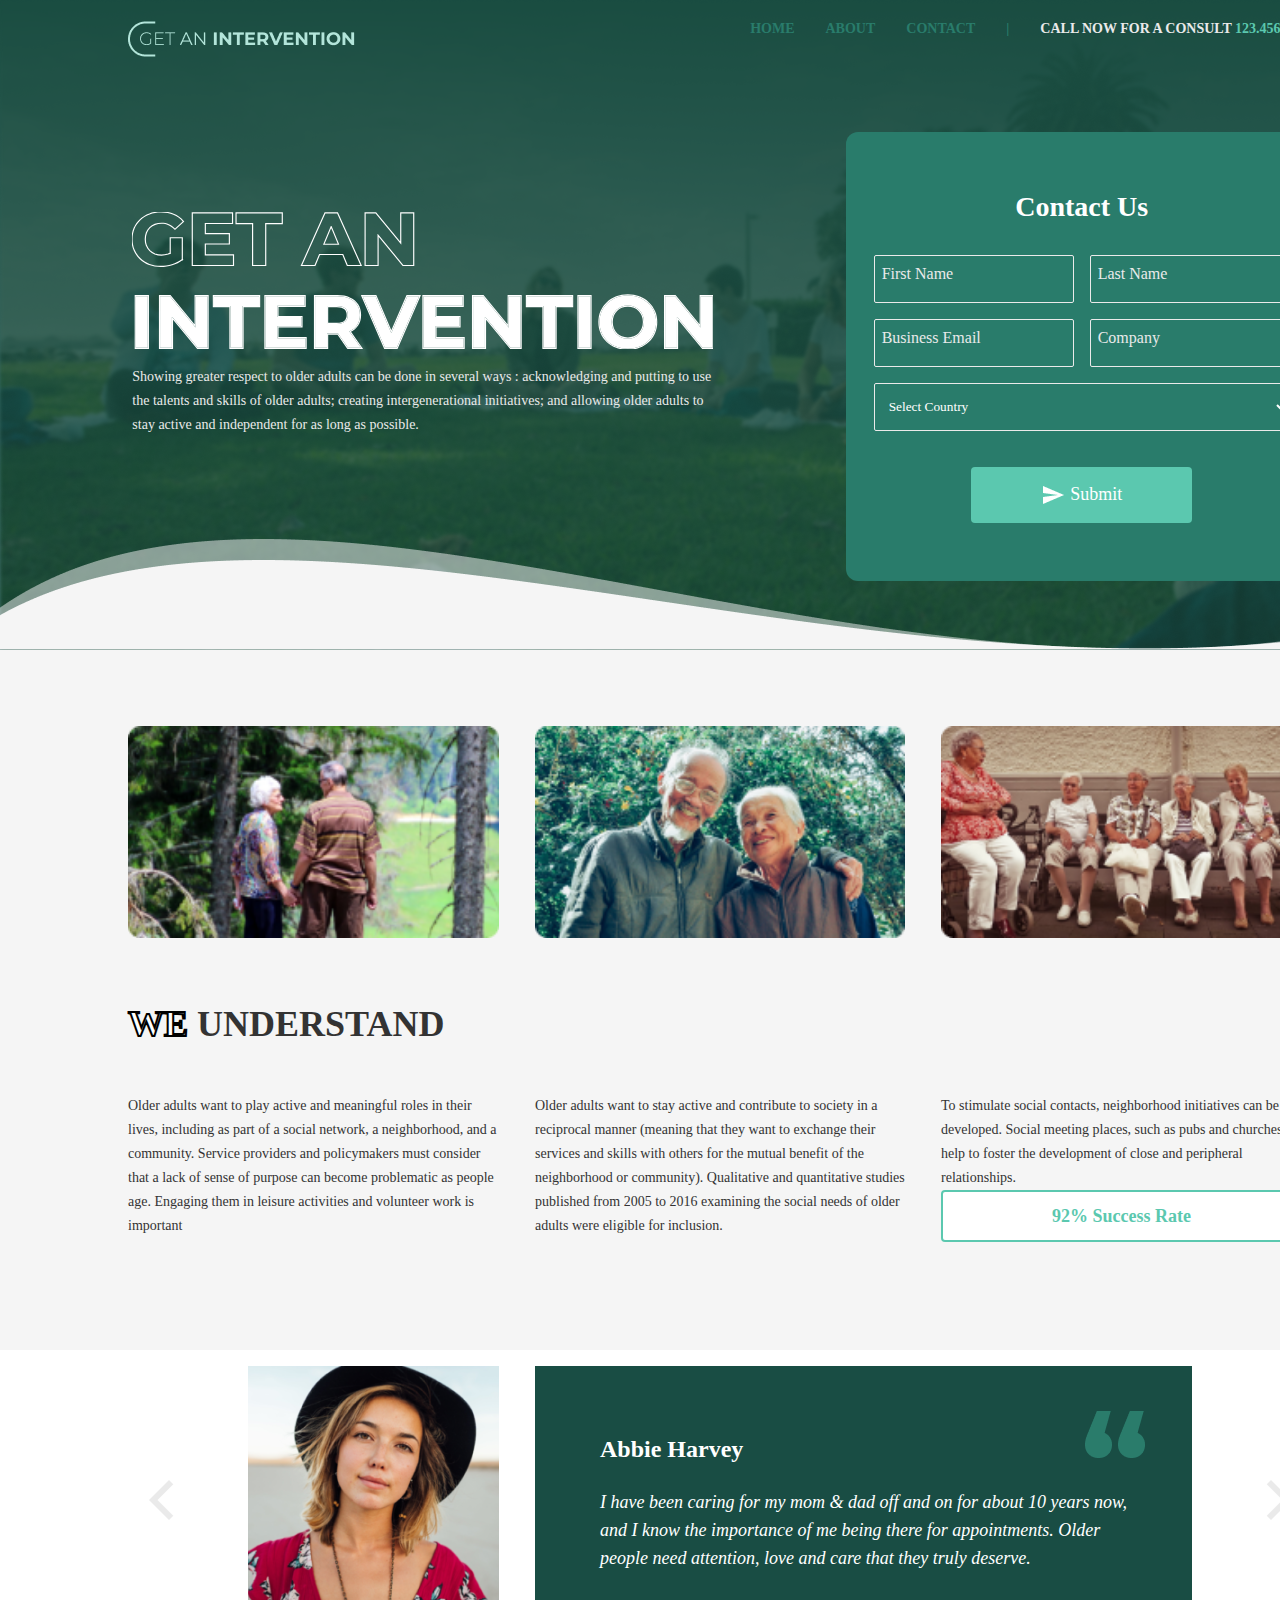
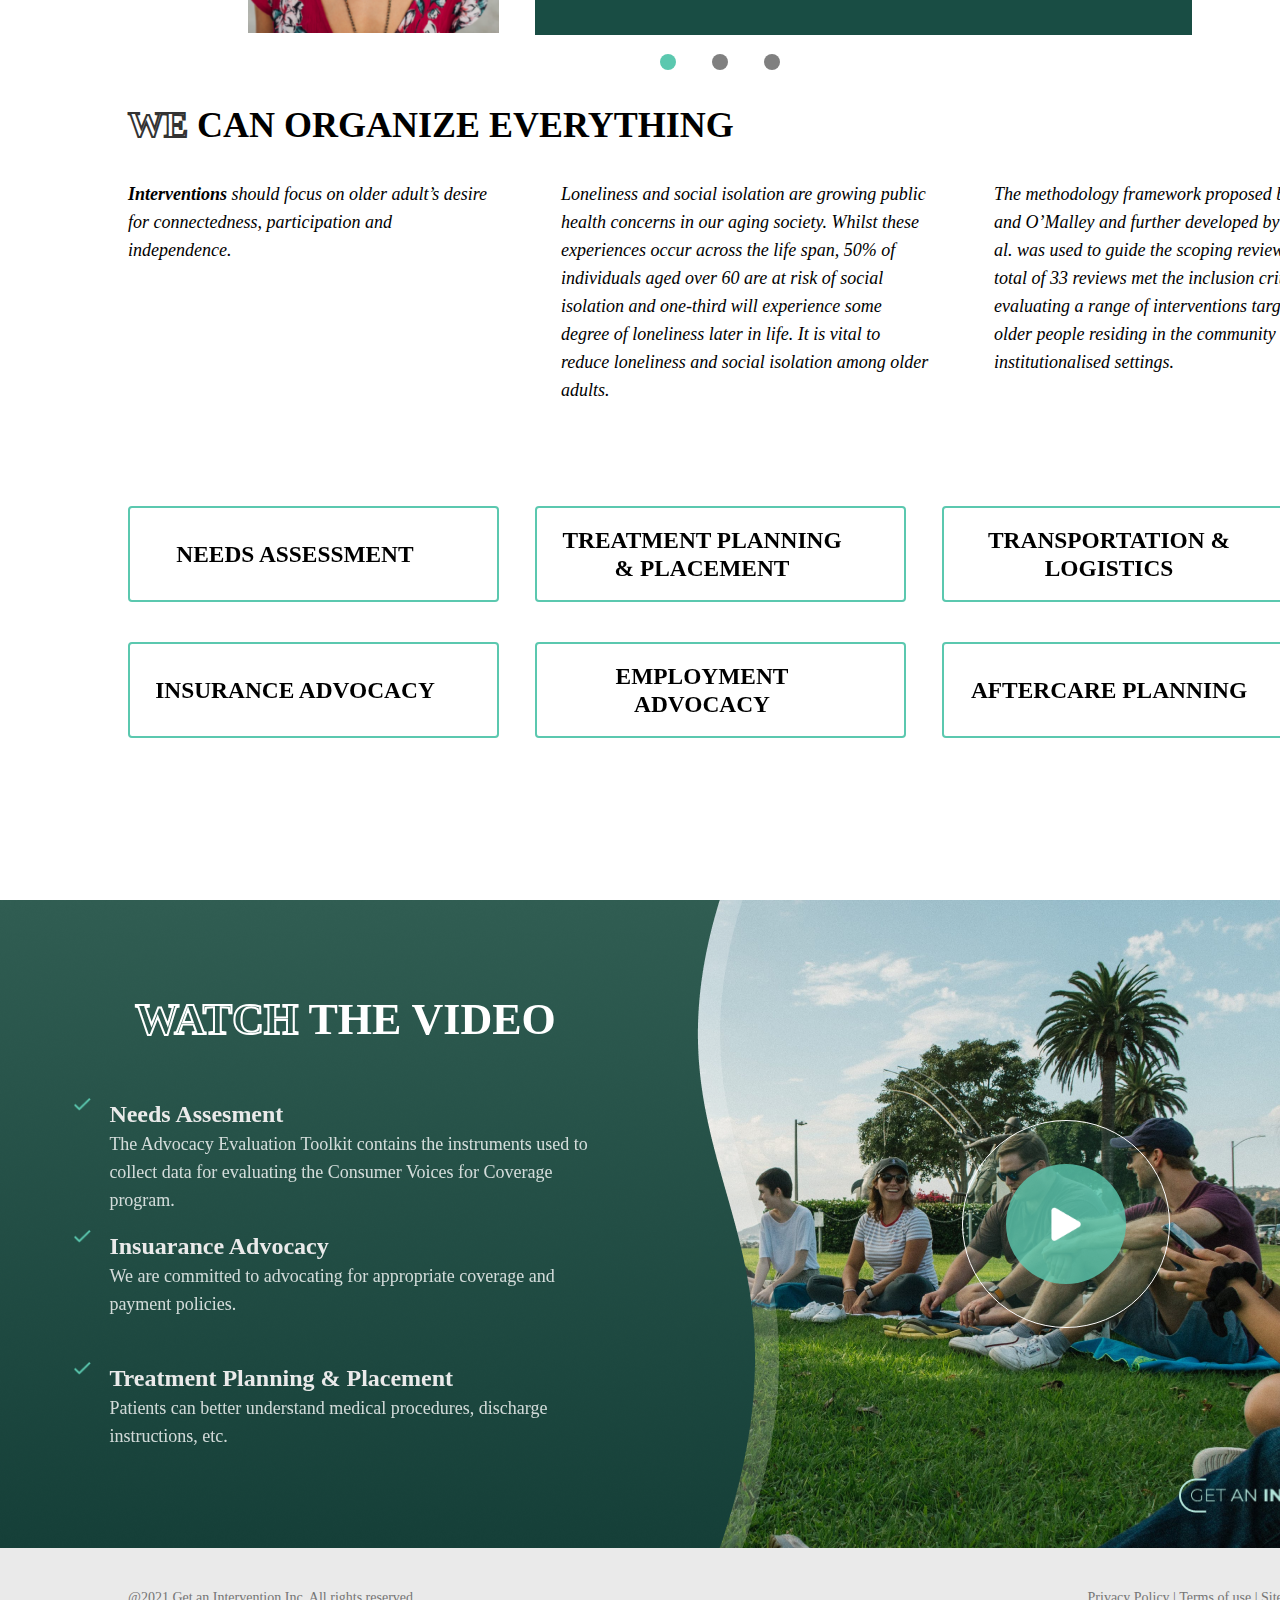
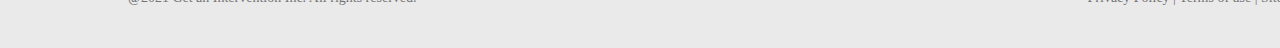
==== commit fca72ce8: "task" ====
--- a/index.html
+++ b/index.html
@@ -20,14 +20,15 @@
                     <li><a href="#page1">Home</a></li>
                     <li><a href="#page2">About</a></li>
                     <li><a href="#page3">Contact</a></li>
-                    <li><a href="#page4" class="menulist-call">Call now for a consult 
-                        <span>XXX XXX XXXX</span> </a></li>
-                    
+                    <li><a href="#page4" class="menulist-call">Call now for a consult
+                            <span>XXX XXX XXXX</span> </a></li>
+
                 </ul>
 
                 <div class="nav-hamburger" onclick="toggleBtn()">
                     <img src="/assets/hamburger.svg" class="hamburger-img" alt="">
                 </div>
+
 
                 <div class="nav-menu">
                     <h4>home</h4>
@@ -191,7 +192,9 @@
                             </div>
                         </div>
                         <div class="page3-section-box-content slide">
-                            <img src="/assets/girl-pic2.png" alt="">
+                            <div class="img-con">
+                                <img src="/assets/girl-pic2.png" alt="">
+                            </div>
                             <div class="page3-contentt-box">
                                 <div class="page3-content-row">
                                     <h2>Tom Hileston</h2>
@@ -203,7 +206,9 @@
                             </div>
                         </div>
                         <div class="page3-section-box-content slide">
-                            <img src="/assets/girl-pic3.png" alt="">
+                            <div class="img-con">
+                                <img src="/assets/girl-pic3.png" alt="">
+                            </div>
                             <div class="page3-contentt-box">
                                 <div class="page3-content-row">
                                     <h2>Taylor Swift</h2>
--- a/style.css
+++ b/style.css
@@ -3,7 +3,7 @@
   padding: 0;
   box-sizing: border-box;
   font-family: Montserrat;
-  scroll-behavior: smooth;
+  scroll-behavior: smooth;  
 }
 
 :root {
@@ -828,6 +828,7 @@
 .page4-bottom-left-box {
   width: 100%;
   height: 461px;
+  padding: 0px 4rem;
 }
 
 .page4-bottom-left-box h1 {
@@ -1411,7 +1412,7 @@
   .menuList {
     display: block;
     transition: all 0.5s;
-    background-color: #1a4d42;
+    background-color: #1A4D42;
   }
 
   ul li {
@@ -1429,12 +1430,12 @@
     color: #fff;
   }
 
-  ul li a:hover {
+  ul li a:hover{
     text-decoration: underline;
     font-weight: 700;
   }
 
-  .menulist-call span {
+  .menulist-call span{
     color: var(--main-bg1);
   }
 
@@ -1450,6 +1451,10 @@
     overflow: hidden;
   }
 
+
+
+
+
   .page1-center-left .page1-center-medium {
     margin-top: -6rem;
   }
@@ -1565,11 +1570,10 @@
     height: max-content;
   }
 
+ 
+  
   .page3-section-box-content {
     padding: 0px 5px;
-  }
-
-  .page3-section-box-content {
     flex-direction: column;
     justify-content: start;
     align-items: start;
@@ -1577,14 +1581,28 @@
     height: 100%;
   }
 
+
+  .img-con{
+    width: 300px;
+    height: 100%;
+  }
+  .img-con img{
+    width: 100px;
+    height: 100px;
+  }
+
+  .page3-section-box-content img{
+    width: 165px;
+    
+  }
+
+
   .page3-contentt-box p {
     font-size: 14px;
     line-height: 24px;
   }
 
-  .page3-section-box-content img {
-    width: 350px;
-  }
+ 
 
   .page3-content-row img {
     margin-top: -50px;
